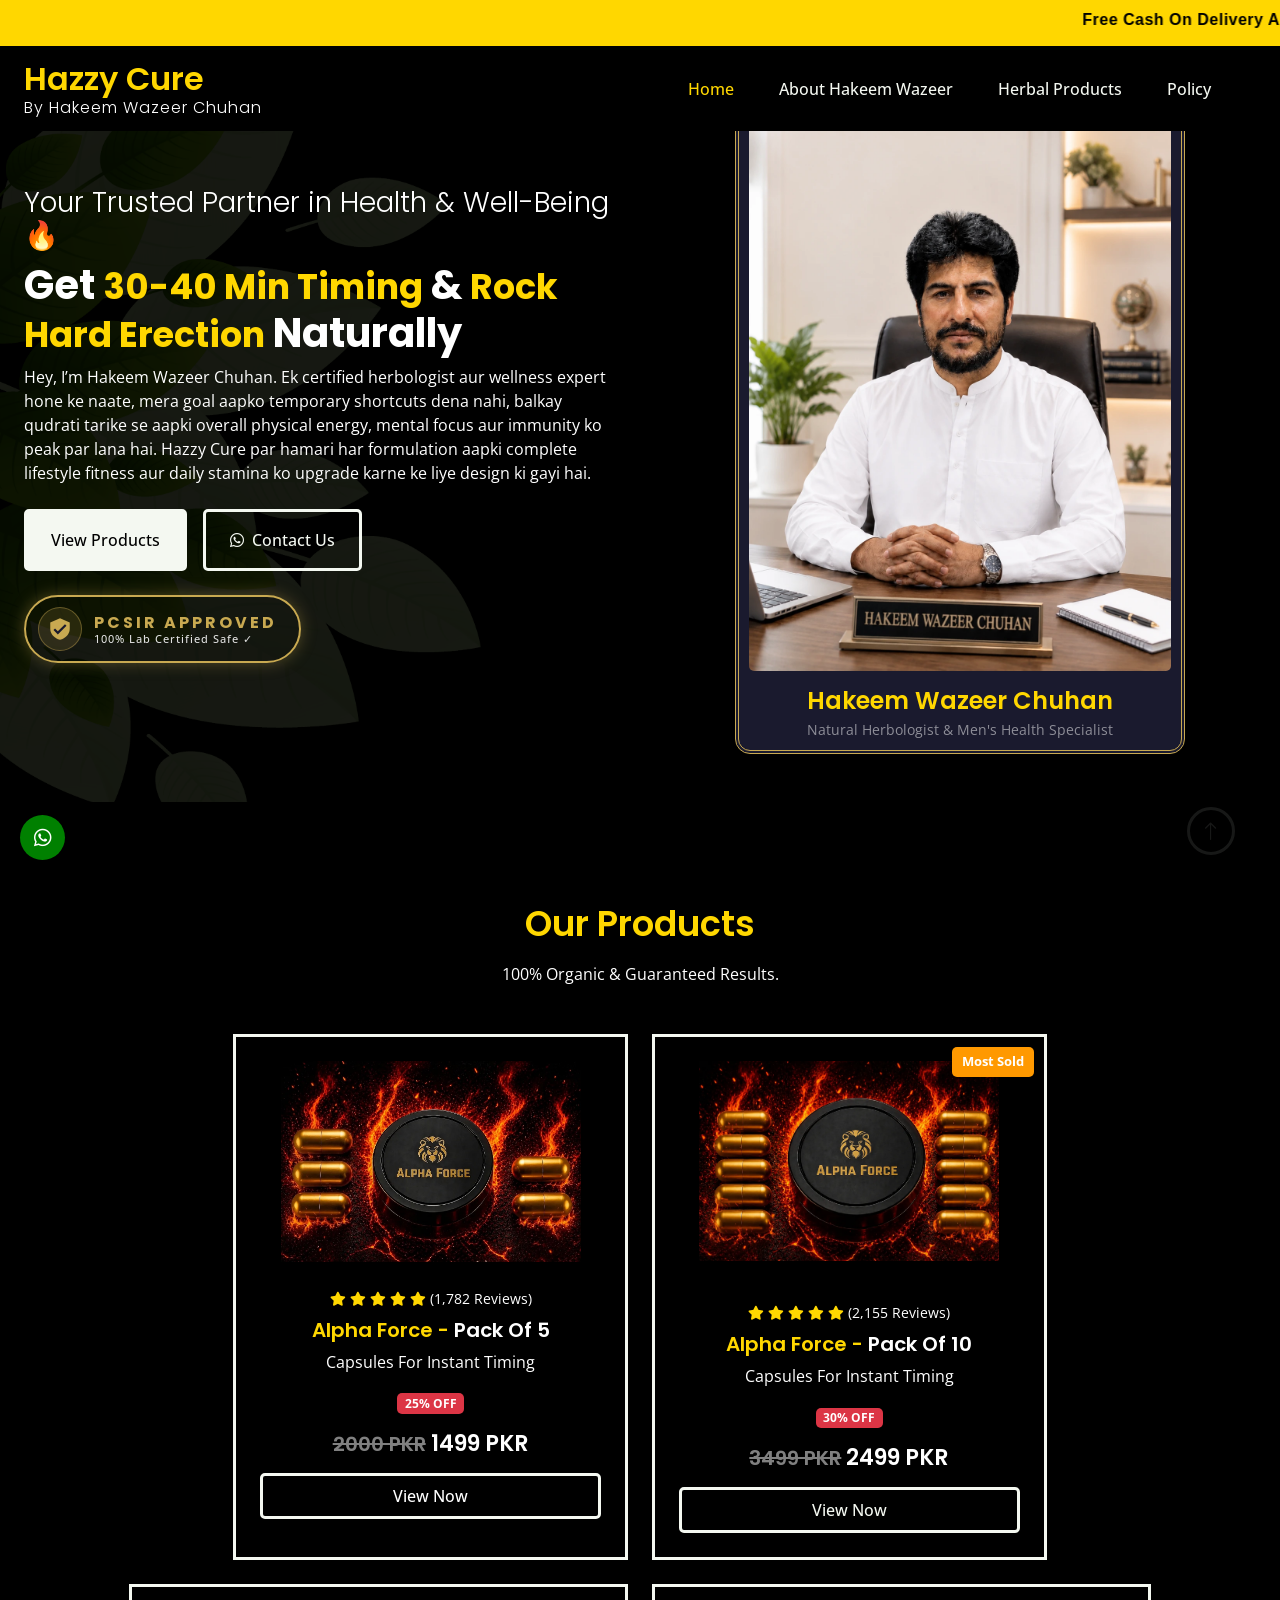
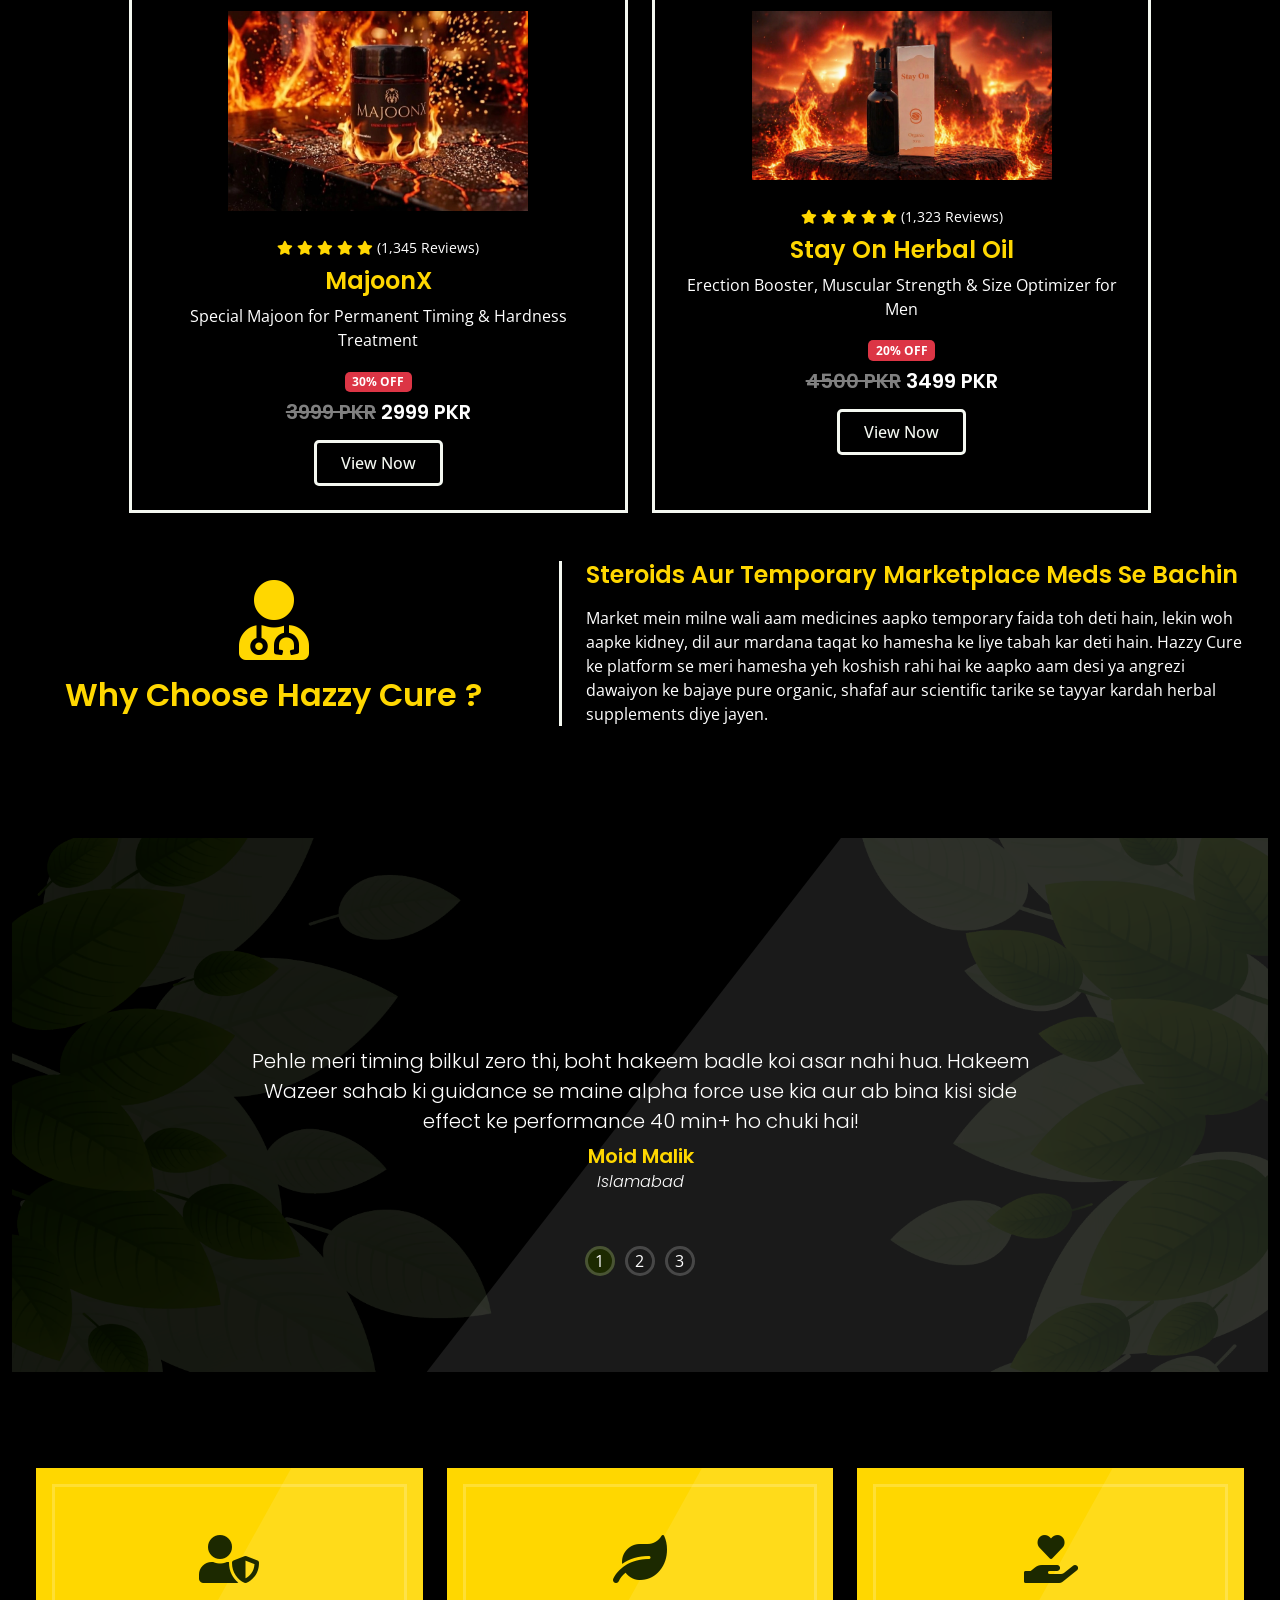
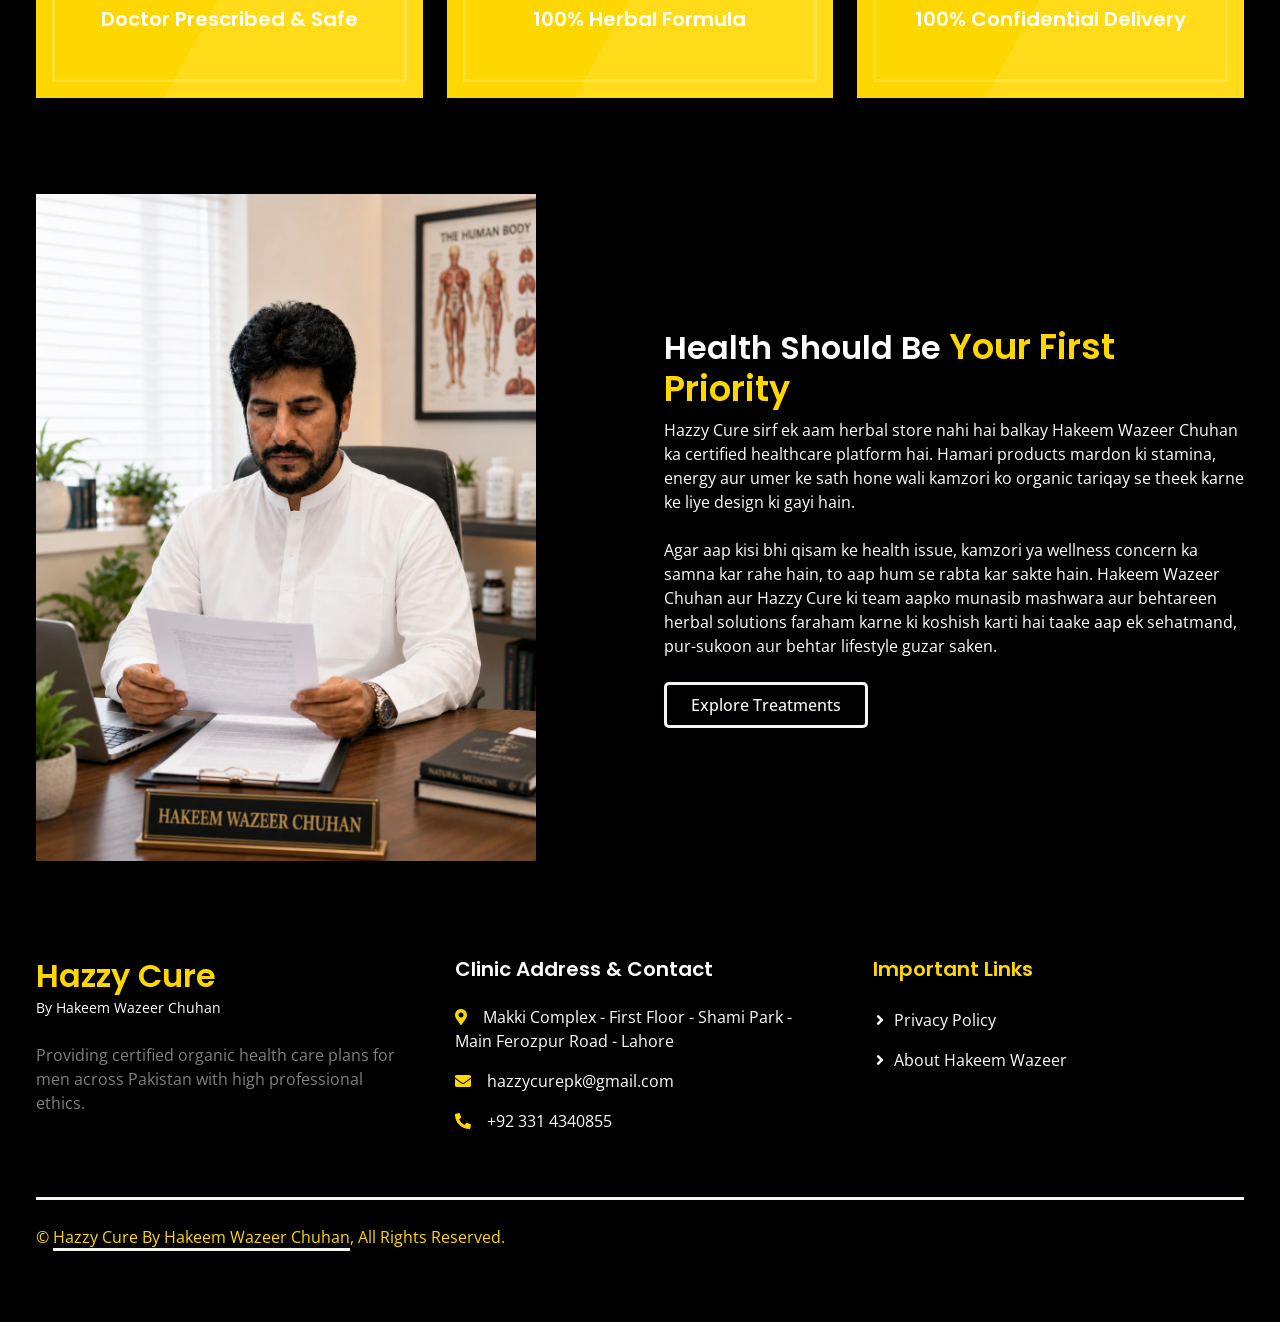
==== index.html @ 4aceaa56 "Update index.html" ====
<!DOCTYPE html>
<html lang="en">

<head>
    <meta charset="utf-8">
    <title>Hakeem Wazeer Chuhan - Hazzy Cure | Men's Health Expert</title>
    <meta content="width=device-width, initial-scale=1.0" name="viewport">
    <meta content="Dr Wazeer Chuhan, Hazzy Cure, Men Timing Products Pakistan, Herbal Erection Booster" name="keywords">
    <meta content="Consult with Hakeem Wazeer Chuhan at Hazzy Cure for 100% natural, herbal solutions for men's stamina, timing, and confidence with zero side effects." name="description">

    <!-- Favicon -->
    <link href="img/favicon.png" rel="icon">

    <!-- Google Web Fonts -->
    <link rel="preconnect" href="https://fonts.googleapis.com">
    <link rel="preconnect" href="https://fonts.gstatic.com" crossorigin>
    <link href="https://fonts.googleapis.com/css2?family=Open+Sans:wght@400;500&family=Poppins:wght@200;400;600;700&display=swap" rel="stylesheet">

    <!-- Preconnect for faster external loads -->
    <link rel="preconnect" href="https://cdnjs.cloudflare.com" crossorigin>
    <link rel="preconnect" href="https://cdn.jsdelivr.net" crossorigin>
    <link rel="preconnect" href="https://ajax.googleapis.com" crossorigin>

    <!-- Icon Font Stylesheet -->
    <link href="https://cdnjs.cloudflare.com/ajax/libs/font-awesome/5.10.0/css/all.min.css" rel="stylesheet">
    <link href="https://cdn.jsdelivr.net/npm/bootstrap-icons@1.4.1/font/bootstrap-icons.css" rel="stylesheet">

    <!-- Libraries Stylesheet -->
    <link href="lib/animate/animate.min.css" rel="stylesheet">
    <link href="lib/owlcarousel/assets/owl.carousel.min.css" rel="stylesheet">

    <!-- Customized Bootstrap Stylesheet -->
    <link href="css/bootstrap.min.css" rel="stylesheet">

    <!-- Template Stylesheet -->
    <link href="css/style.css" rel="stylesheet">
 <!-- Meta Pixel Code -->
<script>
!function(f,b,e,v,n,t,s)
{if(f.fbq)return;n=f.fbq=function(){n.callMethod?
n.callMethod.apply(n,arguments):n.queue.push(arguments)};
if(!f._fbq)f._fbq=n;n.push=n;n.loaded=!0;n.version='2.0';
n.queue=[];t=b.createElement(e);t.async=!0;
t.src=v;s=b.getElementsByTagName(e)[0];
s.parentNode.insertBefore(t,s)}(window, document,'script',
'https://connect.facebook.net/en_US/fbevents.js');
fbq('init', '963419606729715');
fbq('track', 'PageView');
</script>
<noscript><img height="1" width="1" style="display:none"
src="https://www.facebook.com/tr?id=963419606729715&ev=PageView&noscript=1"
/></noscript>
<!-- End Meta Pixel Code -->
</head>

<body class="bg-clr">
    <div class="top-strip">
         <marquee behavior="scroll" direction="left" scrollamount="7">
            Free Cash On Delivery Across Pakistan! Trusted by Thousands.
         </marquee>
    </div>
    
    <a href="https://wa.me/923314340855" target="_blank" class="dm-round-button" title="Consult Hakeem Wazeer Chuhan">
       <i class="fab fa-whatsapp"></i>
    </a>

    <!-- Spinner Start -->
    <div id="spinner" class="show bg-white position-fixed translate-middle w-100 vh-100 top-50 start-50 d-flex align-items-center justify-content-center">
        <div class="spinner-grow text-primary" style="width: 3rem; height: 3rem;" role="status">
            <span class="sr-only">Loading...</span>
        </div>
    </div>
    <!-- Spinner End -->

    <!-- Navbar Start -->
    <div class="container-fluid sticky-top bg-gold">
        <div class="container">
            <nav class="navbar navbar-expand-lg navbar-light p-0">
                <a href="index" class="navbar-brand">
                    <h2 class="text-gold mb-0">Hazzy Cure <span class="fs-6 d-block text-white fw-light" style="letter-spacing: 1px;">By Hakeem Wazeer Chuhan</span></h2>
                </a>
                <button type="button" class="navbar-toggler ms-auto me-0" data-bs-toggle="collapse" data-bs-target="#navbarCollapse">
                    <span class="navbar-toggler-icon"></span>
                </button>
                <div class="collapse navbar-collapse" id="navbarCollapse">
                    <div class="navbar-nav ms-auto">
                        <a href="index" class="nav-item nav-link active">Home</a>
                        <a href="#about-dr" class="nav-item nav-link">About Hakeem Wazeer</a>
                        <a href="#shop-scroll" class="nav-item nav-link">Herbal Products</a>
                        <a href="policy" class="nav-item nav-link">Policy</a>
                    </div>
                </div>
            </nav>
        </div>
    </div>
    <!-- Navbar End -->

    <!-- Hero / Personal Branding Header Start -->
    <div class="container-fluid bg-gold hero-header mb-5 py-5">
        <div class="container">
            <div class="row g-5 align-items-center">
                <div class="col-lg-6 text-center text-lg-start">
                    <h3 class="fw-light text-white animated slideInRight">Your Trusted Partner in Health & Well-Being 🔥</h3>
                    <h1 class="display-6 text-white animated slideInRight">
                        Get <span class="gold">30-40 Min Timing</span> & <span class="gold">Rock Hard Erection</span> Naturally
                    </h1>
                    <p class="text-white mb-4 animated slideInRight">
                        Hey, I’m Hakeem Wazeer Chuhan. Ek certified herbologist aur wellness expert hone ke naate, mera goal aapko temporary shortcuts dena nahi, balkay qudrati tarike se aapki overall physical energy, mental focus aur immunity ko peak par lana hai. Hazzy Cure par hamari har formulation aapki complete lifestyle fitness aur daily stamina ko upgrade karne ke liye design ki gayi hai.
                    </p>
                    <div class="d-flex flex-column flex-sm-row gap-3 justify-content-center justify-content-lg-start">
                        <a href="#shop-scroll" class="btn btn-light py-3 px-4 animated slideInRight">View Products</a>
                        <a href="https://wa.me/923314340855" target="_blank" class="btn btn-outline-light py-3 px-4 animated slideInRight"><i class="fab fa-whatsapp me-2"></i>Contact Us</a>
                    </div>

                    <!-- PCSIR Badge -->
                    <div class="pcsir-badge-wrap animated slideInRight mt-4">
                        <div class="pcsir-badge">
                            <div class="pcsir-icon">
                                <svg width="26" height="26" viewBox="0 0 24 24" fill="none" xmlns="http://www.w3.org/2000/svg">
                                    <path d="M12 2L3 6V12C3 16.55 6.84 20.74 12 22C17.16 20.74 21 16.55 21 12V6L12 2Z" fill="#c8a951"/>
                                    <path d="M10 17L6 13L7.41 11.59L10 14.17L16.59 7.58L18 9L10 17Z" fill="#1a1a2e"/>
                                </svg>
                            </div>
                            <div class="pcsir-text">
                                <span class="pcsir-title">PCSIR APPROVED</span>
                                <span class="pcsir-sub">100% Lab Certified Safe ✓</span>
                            </div>
                        </div>
                    </div>
                </div>
                <!-- Doctor Image Container with Elegant Boundaries -->
                <div class="col-lg-6 text-center wow fadeIn" data-wow-delay="0.2s">
                    <div class="doctor-profile-border mx-auto" style="max-width: 450px;">
                        <!-- Aap apni picture ka path yahan 'src' mein lagayenge -->
                        <img class="img-fluid rounded-3" src="img/dr-wazeer-chuhan.webp" alt="Hakeem Wazeer Chuhan - Men's Health Expert" onerror="this.src='img/banner.webp';" fetchpriority="high" width="450" height="450">
                        <div class="pt-3">
                            <h4 class="text-gold mb-1">Hakeem Wazeer Chuhan</h4>
                            <p class="text-white-50 small mb-0">Natural Herbologist & Men's Health Specialist</p>
                        </div>
                    </div>
                </div>
            </div>
        </div>
    </div>
    <!-- Hero End -->

   

    <!-- Product Start -->
    <div class="container-fluid bg-gold py-5">
        <div class="container">
            <div class="mx-auto text-center wow fadeIn" data-wow-delay="0.1s" style="max-width: 700px;">
                <h1 class="text-white mb-3"><span class="gold">Our Products</span></h1>
                <p class="mb-5 text-white">
                 100% Organic & Guaranteed Results.
                </p>
            </div>
            <div class="row g-4 justify-content-center" id="shop-scroll">
                <!-- Pack of 4 -->
                <div class="col-md-6 col-lg-4 wow fadeIn" data-wow-delay="0.2s">
                    <div class="product-item text-center border h-100 p-4 position-relative">
                        <img class="img-fluid mb-4" src="img/cp-5.jpg" alt="Alpha Force Pack of 4" loading="lazy" width="300" height="300">
                        <div class="mb-2">
                            <small class="fa fa-star text-gold"></small>
                            <small class="fa fa-star text-gold"></small>
                            <small class="fa fa-star text-gold"></small>
                            <small class="fa fa-star text-gold"></small>
                            <small class="fa fa-star text-gold"></small>
                            <small class="text-white">(1,782 Reviews)</small>
                        </div>
                        <a href="alpha" class="h5 d-inline-block mb-2 text-gold">Alpha Force - <span style="color:white">Pack Of 5</span></a>
                        <p class="text-white">Capsules For Instant Timing</p>
                        <span class="badge bg-danger text-white mb-3">25% OFF</span>
                        <h5 class="text-white mb-3">
                            <del style="color: grey;">2000 PKR</del> <span style="color: #fff; font-size: 1.4rem;">1499 PKR</span>
                        </h5>
                        <a href="alpha.html" class="btn btn-outline-light w-100 py-2 text-white">View Now</a>
                    </div>
                </div>
               
                <!-- Pack of 8 (Most Popular) -->
                <div class="col-md-6 col-lg-4 wow fadeIn" data-wow-delay="0.6s">
                    <div class="product-item text-center border h-100 p-4 position-relative">
                        <span class="badge-popular">Most Sold</span>
                        <img class="img-fluid mb-4" src="img/cp-10.webp" alt="Alpha Force Pack of 8" loading="lazy" width="300" height="300">
                        <div class="mb-2" style="margin-top: 15px;">
                            <small class="fa fa-star text-gold"></small>
                            <small class="fa fa-star text-gold"></small>
                            <small class="fa fa-star text-gold"></small>
                            <small class="fa fa-star text-gold"></small>
                            <small class="fa fa-star text-gold"></small>
                            <small class="text-white">(2,155 Reviews)</small>
                        </div>
                        <a href="alpha" class="h5 d-inline-block mb-2 text-gold">Alpha Force - <span style="color:white">Pack Of 10</span></a>
                        <p class="text-white">Capsules For Instant Timing</p>
                        <span class="badge bg-danger text-white mb-3">30% OFF</span>
                        <h5 class="text-white mb-3">
                            <del style="color: grey;">3499 PKR</del> <span style="color: #fff; font-size: 1.4rem;">2499 PKR</span>
                        </h5>
                        <a href="alpha" class="btn btn-outline-light w-100 py-2">View Now</a>
                    </div>
                </div>

                <!-- Premium Specialized Products -->
                <div class="col-md-6 col-lg-5 wow fadeIn mt-4" data-wow-delay="0.3s">
                    <div class="product-item text-center border p-4 h-100">
                        <img class="img-fluid mb-4" src="img/majoon.jpg" style="max-height: 200px; object-fit: contain;" alt="MajoonX" loading="lazy" width="300" height="200">
                        <div class="mb-2">
                            <small class="fa fa-star text-gold"></small>
                            <small class="fa fa-star text-gold"></small>
                            <small class="fa fa-star text-gold"></small>
                            <small class="fa fa-star text-gold"></small>
                            <small class="fa fa-star text-gold"></small>
                            <small class="text-white">(1,345 Reviews)</small>
                        </div>
                        <a href="majoon" class="h4 d-inline-block mb-2 text-gold">MajoonX</a>
                        <p class="text-white">Special Majoon for Permanent Timing & Hardness Treatment</p>
                        <span class="badge bg-danger text-white mb-2">30% OFF</span>
                        <h5 class="text-white mb-3"><del style="color: grey;">3999 PKR</del> <span>2999 PKR</span></h5>
                        <a href="majoon" class="btn btn-outline-light px-4 py-2">View Now</a>
                    </div>
                </div>

                <div class="col-md-6 col-lg-5 wow fadeIn mt-4" data-wow-delay="0.5s">
                    <div class="product-item text-center border p-4 h-100">
                        <img class="img-fluid mb-4" src="img/oil.webp" style="max-height: 200px; object-fit: contain;" alt="Stay On Oil" loading="lazy" width="300" height="200">
                        <div class="mb-2">
                            <small class="fa fa-star text-gold"></small>
                            <small class="fa fa-star text-gold"></small>
                            <small class="fa fa-star text-gold"></small>
                            <small class="fa fa-star text-gold"></small>
                            <small class="fa fa-star text-gold"></small>
                            <small class="text-white">(1,323 Reviews)</small>
                        </div>
                        <a href="stay-on" class="h4 d-inline-block mb-2 text-gold">Stay On Herbal Oil</a>
                        <p class="text-white">Erection Booster, Muscular Strength & Size Optimizer for Men</p>
                        <span class="badge bg-danger text-white mb-2">20% OFF</span>
                        <h5 class="text-white mb-3"><del style="color: grey;">4500 PKR</del> <span>3499 PKR</span></h5>
                        <a href="stay-on" class="btn btn-outline-light px-4 py-2">View Now</a>
                    </div>
                </div>
                
        </div>
    </div>
     <!-- New Section: Doctor's Clinical Message -->
    <div id="about-dr" class="container-fluid py-5 bg-darker text-white">
        <div class="container">
            <div class="row g-5 align-items-center">
                <div class="col-lg-5 text-center">
                    <i class="fa fa-user-md fa-5x text-gold mb-3"></i>
                    <h2 class="text-gold">Why Choose Hazzy Cure ?</h2>
                </div>
                <div class="col-lg-7">
                    <div class="border-start border-3 border-gold ps-4">
                        <h4 class="text-gold mb-3">Steroids Aur Temporary Marketplace Meds Se Bachin</h4>
                        <p>Market mein milne wali aam medicines aapko temporary faida toh deti hain, lekin woh aapke kidney, dil aur mardana taqat ko hamesha ke liye tabah kar deti hain. Hazzy Cure ke platform se meri hamesha yeh koshish rahi hai ke aapko aam desi ya angrezi dawaiyon ke bajaye pure organic, shafaf aur scientific tarike se tayyar kardah herbal supplements diye jayen.
</p>
                    </div>
                </div>
            </div>
        </div>
    </div>

    <!-- Testimonial Start -->
    <div class="container-fluid testimonial bg-gold my-5 py-5">
        <div class="container text-white py-5">
            <div class="mx-auto text-center wow fadeIn" data-wow-delay="0.1s" style="max-width: 600px;">
                <h1 class="text-white mb-3">Patient Success Stories <span class="fw-light text-gold"><br>Real Feedback</span></h1>
            </div>
            <div class="row justify-content-center">
                <div class="col-lg-8">
                    <div class="owl-carousel testimonial-carousel wow fadeIn" data-wow-delay="0.1s">
                        <div class="testimonial-item text-center" data-dot="1">
                            <h5 class="fw-light lh-base text-white">Pehle meri timing bilkul zero thi, boht hakeem badle koi asar nahi hua. Hakeem Wazeer sahab ki guidance se maine alpha force use kia aur ab bina kisi side effect ke performance 40 min+ ho chuki hai!</h5>
                            <h5 class="mb-1 text-gold">Moid Malik</h5>
                            <h6 class="fw-light text-white fst-italic mb-0">Islamabad</h6>
                        </div>
                        <div class="testimonial-item text-center" data-dot="2">
                            <h5 class="fw-light lh-base text-white">Timing 30 min se zyada ho gayi aur erection kamal hai. Natural formula hone ki wajah se sar dard ya dil ki dharkan tez nahi hoti. Doctor sahab ka shukriya.</h5>
                            <h5 class="mb-1 text-gold">Muneeb Sajid</h5>
                            <h6 class="fw-light text-white fst-italic mb-0">Karachi</h6>
                        </div>
                        <div class="testimonial-item text-center" data-dot="3">
                            <h5 class="fw-light lh-base text-white">

Hakeem Wazeer took the time to understand my concerns and suggested a herbal supplement tailored to my needs. Within a month, I felt more active, confident, and healthier. The results exceeded my expectations, and I appreciate the professional guidance throughout the process.</h5>
                            <h5 class="mb-1 text-gold">Muhammad Saleh</h5>
                            <h6 class="fw-light text-white fst-italic mb-0">Lahore</h6>
                        </div>
                    </div>
                </div>
            </div>
        </div>
    </div>
    <!-- Testimonial End -->

    <!-- Clinical Features Start -->
    <div class="container-fluid py-5">
        <div class="container">
            <div class="row g-4">
                <div class="col-lg-4 wow fadeIn" data-wow-delay="0.1s">
                    <div class="feature-item position-relative bg-custom text-center p-3">
                        <div class="border py-5 px-3">
                            <i class="fa fa-user-shield fa-3x text-dark mb-4"></i>
                            <h5 class="text-white mb-0">Doctor Prescribed & Safe</h5>
                        </div>
                    </div>
                </div>
                <div class="col-lg-4 wow fadeIn" data-wow-delay="0.3s">
                    <div class="feature-item position-relative bg-custom text-center p-3">
                        <div class="border py-5 px-3">
                            <i class="fa fa-leaf fa-3x text-dark mb-4"></i>
                            <h5 class="text-white mb-0">100% Herbal Formula</h5>
                        </div>
                    </div>
                </div>
                <div class="col-lg-4 wow fadeIn" data-wow-delay="0.5s">
                    <div class="feature-item position-relative bg-custom text-center p-3">
                        <div class="border py-5 px-3">
                            <i class="fa fa-hand-holding-heart fa-3x text-dark mb-4"></i>
                            <h5 class="text-white mb-0">100% Confidential Delivery</h5>
                        </div>
                    </div>
                </div>
            </div>
        </div>
    </div>
    <!-- Feature End -->

    <!-- About Organic Process Start -->
    <div class="container-fluid py-5">
        <div class="container">
            <div class="row g-5 align-items-center">
                <div class="col-lg-6 wow fadeIn" data-wow-delay="0.1s">
                    <img class="img-fluid animated fadeIn" src="img/about.webp" alt="Herbal Ingredients" loading="lazy" width="500" height="400">
                </div>
                <div class="col-lg-6 wow fadeIn" data-wow-delay="0.5s">
                    <h2 class="text-white">Health Should Be <span class="gold">Your First Priority</span></h2>
                    <p class="mb-4 text-white">Hazzy Cure sirf ek aam herbal store nahi hai balkay Hakeem Wazeer Chuhan ka certified healthcare platform hai. Hamari products mardon ki stamina, energy aur umer ke sath hone wali kamzori ko organic tariqay se theek karne ke liye design ki gayi hain.</p>
                    <p class="mb-4 text-white">Agar aap kisi bhi qisam ke health issue, kamzori ya wellness concern ka samna kar rahe hain, to aap hum se rabta kar sakte hain. Hakeem Wazeer Chuhan aur Hazzy Cure ki team aapko munasib mashwara aur behtareen herbal solutions faraham karne ki koshish karti hai taake aap ek sehatmand, pur-sukoon aur behtar lifestyle guzar saken.</p>
                    <a class="btn btn-outline-light py-2 px-4" href="#shop-scroll">Explore Treatments</a>
                </div>
            </div>
        </div>
    </div>
    <!-- About End -->

    
    <!-- Footer Start -->
    <div class="container-fluid bg-gold footer">
        <div class="container py-5">
            <div class="row g-5">
                <div class="col-md-6 col-lg-4 wow fadeIn" data-wow-delay="0.1s">
                    <a href="index" class="d-inline-block mb-3">
                        <h2 class="text-gold mb-0">Hazzy Cure</h2>
                        <span class="text-white small">By Hakeem Wazeer Chuhan</span>
                    </a>
                    <p class="text-white-50 mt-2">Providing certified organic health care plans for men across Pakistan with high professional ethics.</p>
                </div>
                <div class="col-md-6 col-lg-4 wow fadeIn" data-wow-delay="0.3s">
                    <h5 class="mb-4 text-white">Clinic Address & Contact</h5>
                    <p class="text-white"><i class="fa fa-map-marker-alt me-3 text-gold"></i>Makki Complex - First Floor - Shami Park - Main Ferozpur Road - Lahore</p>
                    <p class="text-white"><i class="fa fa-envelope me-3 text-gold"></i>hazzycurepk@gmail.com</p>
                    <p class="text-white"><i class="fa fa-phone-alt me-3 text-gold"></i>+92 331 4340855</p>
                </div>
                <div class="col-md-6 col-lg-4 wow fadeIn" data-wow-delay="0.7s">
                    <h5 class="mb-4 text-gold">Important Links</h5>
                    <a class="btn btn-link text-white ps-0" href="policy">Privacy Policy</a>
                    <a class="btn btn-link text-white ps-0" href="#about-dr">About Hakeem Wazeer</a>
                </div>
            </div>
        </div>
        <div class="container wow fadeIn" data-wow-delay="0.1s">
            <div class="copyright">
                <div class="row">
                    <div class="col-md-6 text-center text-md-start mb-3 mb-md-0 text-gold">
                        &copy; <a class="border-bottom" href="#">Hazzy Cure By Hakeem Wazeer Chuhan</a>, All Rights Reserved.
                    </div>
                </div>
            </div>
        </div>
    </div>
    <!-- Footer End -->

    <!-- Back to Top -->
    <a href="#" class="btn btn-lg btn-outline-light btn-lg-square back-to-top"><i class="bi bi-arrow-up"></i></a>

    <!-- JavaScript Libraries -->
    <script src="https://ajax.googleapis.com/ajax/libs/jquery/3.6.1/jquery.min.js" defer></script>
    <script src="https://cdn.jsdelivr.net/npm/bootstrap@5.0.0/dist/js/bootstrap.bundle.min.js" defer></script>
    <script src="lib/wow/wow.min.js" defer></script>
    <script src="lib/easing/easing.min.js" defer></script>
    <script src="lib/waypoints/waypoints.min.js" defer></script>
    <script src="lib/owlcarousel/owl.carousel.min.js" defer></script>

    <!-- Template Javascript -->
    <script src="js/main.js" defer></script>
</body>
</html>
---- css/style.css ----
/********** Template CSS **********/
/*** Spinner ***/
#spinner {
    opacity: 0;
    visibility: hidden;
    transition: opacity .5s ease-out, visibility 0s linear .5s;
    z-index: 99999;
}

#spinner.show {
    transition: opacity .5s ease-out, visibility 0s linear 0s;
    visibility: visible;
    opacity: 1;
}

.back-to-top {
    position: fixed;
    display: none;
    right: 45px;
    bottom: 45px;
    z-index: 99;
}

img.animated.pulse {
    animation-duration: 5s;
}

/*** Button ***/
.btn {
    font-weight: 500;
    transition: .5s;
}

.btn.btn-primary {
    color: var(--bs-white);
}

.btn-square {
    width: 38px;
    height: 38px;
}

.btn-sm-square {
    width: 32px;
    height: 32px;
}

.btn-lg-square {
    width: 48px;
    height: 48px;
}

.btn-square,
.btn-sm-square,
.btn-lg-square {
    padding: 0;
    display: flex;
    align-items: center;
    justify-content: center;
    font-weight: normal;
    border-radius: 50px;
}


/*** Navbar ***/
.sticky-top {
    top: -150px;
    transition: .5s;

}

.navbar {
    padding: 11px 0 !important;
    height: 85px;
    background: black !important;
}

.navbar .navbar-nav .nav-link {
    margin-right: 45px;
    padding: 0;
    color: var(--bs-light);
    font-weight: 500;
    transition: .5s;
    outline: none;
}

.navbar .navbar-nav .nav-link:hover,
.navbar .navbar-nav .nav-link.active {
    color: gold;
}

.navbar .dropdown-toggle::after {
    border: none;
    content: "\f107";
    font-family: "Font Awesome 5 Free";
    font-weight: 900;
    vertical-align: middle;
    margin-left: 8px;
    
}

@media (max-width: 991.98px) {
    .navbar .navbar-nav {
        padding: 0 15px;
        background:black;
    }

    .navbar .navbar-nav .nav-link  {
        margin-right: 0;
        padding: 10px 0;
    }
}

@media (min-width: 992px) {
    .navbar .nav-item .dropdown-menu {
        display: block;
        border: none;
        margin-top: 0;
        top: 150%;
        opacity: 0;
        visibility: hidden;
        transition: .5s;
    }

    .navbar .nav-item:hover .dropdown-menu {
        top: 100%;
        visibility: visible;
        transition: .5s;
        opacity: 1;
    }
}


/*** Hero Header ***/
.hero-header {
    position: relative;
    margin-top: -85px;
    padding-top: 12rem;
    padding-bottom: 6rem;
    background: url(../img/bg.png) center center no-repeat;
    background-size: cover;
}

.hero-header::before {
    position: absolute;
    content: "";
    width: 100%;
    height: 100%;
    top: 0;
    left: 0;
    background: black;
    clip-path: polygon(66% 0, 100% 0, 100% 100%, 33% 100%) ;
}

.hero-header .container {
    position: relative;
    z-index: 1;
}

.hero-header .breadcrumb-item+.breadcrumb-item::before {
    color: var(--bs-light);
}


/*** Feature ***/
.feature-item::before {
    position: absolute;
    content: "";
    width: 100%;
    height: 100%;
    top: 0;
    left: 0;
    background: rgba(255, 255, 255, .1);
    clip-path: polygon(66% 0, 100% 0, 100% 100%, 33% 100%);
}

.feature-item .border {
    position: relative;
    border-color: rgba(255, 255, 255, .2) !important;
    z-index: 1;
}


/*** Deal ***/
.deal {
    position: relative;
    background: url(../img/bg.png) center center no-repeat;
    background-size: cover;
}

.deal::before {
    position: absolute;
    content: "";
    width: 100%;
    height: 100%;
    top: 0;
    left: 0;
    background: rgba(255, 255, 255, .1);
    clip-path: polygon(66% 0, 100% 0, 100% 100%, 33% 100%);
}

.deal .bg-white {
    position: relative;
    z-index: 1;
}

.deal .cdt span {
    display: block;
    font-size: 16px;
    font-style: italic;
    font-weight: 200;
    text-transform: capitalize;
}


/*** How To Use ***/
.how-to-use {
    position: relative;
    background: url(../img/bg.png) center center no-repeat;
    background-size: cover;
}

.how-to-use::before {
    position: absolute;
    content: "";
    width: 100%;
    height: 100%;
    top: 0;
    left: 0;
    background: rgba(255, 255, 255, .1);
    clip-path: polygon(66% 0, 100% 0, 100% 100%, 33% 100%);
}

.how-to-use .container {
    position: relative;
    z-index: 1;
}

.how-to-use .border {
    border-color: rgba(255, 255, 255, .2) !important;
}


/*** Product ***/
.product-item {
    transition: .1s;
    border: 1px gold;
}


/*** Testimonial ***/
.testimonial {
    position: relative;
    background: url(../img/bg.png) center center no-repeat;
    background-size: cover;
}

.testimonial::before {
    position: absolute;
    content: "";
    width: 100%;
    height: 100%;
    top: 0;
    left: 0;
    background: rgba(255, 255, 255, .1);
    clip-path: polygon(66% 0, 100% 0, 100% 100%, 33% 100%);
}

.testimonial .testimonial-carousel {
    position: relative;
    z-index: 1;
}

.testimonial-carousel .owl-item img {
    width: 120px;
    height: 120px;
    border-color: rgba(255, 255, 255, .2) !important;
    margin: 0 auto 20px auto;
    border-radius: 100px;
}

.testimonial-carousel .owl-dots {
    margin-top: 25px;
    display: flex;
    align-items: center;
    justify-content: center;
}

.testimonial-carousel .owl-dot {
    position: relative;
    display: inline-block;
    margin: 0 5px;
    width: 30px;
    height: 30px;
    display: flex;
    align-items: center;
    justify-content: center;
    background: transparent;
    border: 3px solid rgba(255, 255, 255, .2);
    border-radius: 30px;
    transition: .5s;
}

.testimonial-carousel .owl-dot.active {
    background: var(--bs-dark);
}


/*** Blog ***/
.blog-item {
    transition: .1s;
}

.blog-item:hover {
    border-width: 0 !important;
    box-shadow: 0 0 35px rgba(144, 188, 121, .25);
}

.blog-item:hover a.btn {
    color: var(--bs-white);
    background: var(--bs-primary);
}


/*** Contact ***/
.contact-info-item::before {
    position: absolute;
    content: "";
    width: 100%;
    height: 100%;
    top: 0;
    left: 0;
    background: rgba(255, 255, 255, .1);
    clip-path: polygon(66% 0, 100% 0, 100% 100%, 33% 100%);
}

.contact-info-item .border {
    position: relative;
    border-color: rgba(255, 255, 255, .2) !important;
    z-index: 1;
}


/*** Newsletter ***/
.newsletter {
    position: relative;
    background: url(../img/bg.png) center center no-repeat;
    background-size: cover;
}

.newsletter::before {
    position: absolute;
    content: "";
    width: 100%;
    height: 100%;
    top: 0;
    left: 0;
    background: rgba(255, 255, 255, .1);
    clip-path: polygon(66% 0, 100% 0, 100% 100%, 33% 100%);
}

.newsletter .container {
    position: relative;
    z-index: 1;
}

.newsletter .form-control {
    background: rgba(255, 255, 255, .3);
}


/*** Footer ***/
.footer .btn.btn-link {
    display: block;
    margin-bottom: 10px;
    padding: 0;
    text-align: left;
    color: var(--bs-body);
    font-weight: normal;
    transition: .3s;
}

.footer .btn.btn-link:hover {
    color: var(--bs-primary);
}

.footer .btn.btn-link::before {
    position: relative;
    content: "\f105";
    font-family: "Font Awesome 5 Free";
    font-weight: 900;
    margin-right: 10px;
}

.footer .btn.btn-link:hover {
    letter-spacing: 1px;
    box-shadow: none;
}

.footer .copyright {
    padding: 25px 0;
    border-top: 3px solid var(--bs-light);
}

.footer .copyright a {
    color: var(--bs-body);
}

.footer .copyright a:hover {
    color: var(--bs-primary);
}

.footer .footer-menu a {
    margin-right: 15px;
    padding-right: 15px;
    border-right: 3px solid var(--bs-light);
}

.footer .footer-menu a:last-child {
    margin-right: 0;
    padding-right: 0;
    border-right: none;
}
.bg-gold {
  background-color: black !important;
}
.gold {
 
 color: gold;
 font-size : 35px;
}
.text-gold
{

color: gold;
}
.bg-clr
{
    background: black;
}
.navbar-toggler
{
    background: gold;

}
.bg-custom
{
    background: gold;
}
.top-strip {
  background-color: gold;
  color: black;
  font-weight: bold;
  font-size: 16px;
  padding: 8px 0;
}
marquee {
  font-family: Arial, sans-serif;
  letter-spacing: 0.5px;
}

/* Image stack styling */
.product-stack {
  display: flex;
  flex-direction: column;
  align-items: center;
  gap: 6px;
}

/* Main product image responsive */
.product-stack .main-product {
  max-width: 100%;
  height: auto;
  object-fit: contain;
}

/* Capsule image responsive */
.product-stack .capsule-img {
  max-width:auto;
  height: auto;
  object-fit: contain;
}

/* Plus sign style */
.plus-sign {
  font-size: 22px;
  font-weight: bold;
  line-height: 1;
  color: #D4AF37;
}
/* Azadi Badge */
.azadi-badge {
  position: absolute;
  top: 12px;
  left: 12px;
  background: green;
  color: white;
  font-weight: 700;
  padding: 5px 12px;
  border-radius: 20px;
  font-size: 0.85rem;
  box-shadow: 0 4px 10px rgba(0,0,0,0.25);
  z-index: 10;
}
.discount-badge-inline {
  display: inline-block;
  background: red;
  color: white;
  font-size: 13px;
  font-weight: bold;
  padding: 4px 10px;
  border-radius: 4px;
  margin-bottom: 5px;
}

.product-price {
  margin: 8px 0;
}

.old-price {
  text-decoration: line-through;
  color: #bbb;
  font-size: 15px;
  margin-right: 8px;
}

.new-price {
  color: #ffcc00; /* gold */
  font-weight: bold;
  font-size: 20px;
}
.catalog-item {
  border: 2px solid gold;
  border-radius: 14px;
  padding: 20px;
  margin-bottom: 10px;
  background: #111;
  text-align: center;
  box-shadow: 0 0 18px rgba(255, 215, 0, 0.25);
  transition: transform 0.3s ease, box-shadow 0.3s ease;
  width: 100%;
  align-items: center;
}

.catalog-item img {
  max-width: 230px;
  border-radius: 10px;
  margin: 0 auto 15px auto; /* 👈 auto margin se center ho jayegi */
  display: block; /* 👈 block display zaroori hai center ke liye */
}
.catalog-item:hover {
  transform: translateY(-6px);
  box-shadow: 0 0 25px rgba(255, 215, 0, 0.4);
}

.product-title {
  color: gold;
  margin-bottom: 8px;
  font-weight: bold;
}

.price {
  font-size: 16px;
  margin-bottom: 12px;
}

.old-price {
  text-decoration: line-through;
  color: #888;
  margin-right: 8px;
}

.new-price {
  color: gold;
  font-weight: bold;
}

.btn-gold {
  background: gold;
  color: #111;
  border: none;
  padding: 8px 18px;
  border-radius: 8px;
  font-weight: bold;
  transition: background 0.3s ease;
}

.btn-gold:hover {
  background: #ffd633;
}
.dm-round-button {
  position: fixed;
  bottom: 40px;
  left: 20px;
  width: 45px;
  height: 45px;
  background-color: green;
  color: white;
  font-size: 20px;
  border-radius: 50%;
  text-align: center;
  line-height: 45px;
  text-decoration: none;
  box-shadow: 0 4px 8px rgba(0, 0, 0, 0.2);
  z-index: 1000;
  transition: background 0.3s ease;
}

.dm-round-button:hover {
  background-color: greenyellow;
}
.certificate-wrapper {
  display: flex;
  justify-content: center;
  margin: 30px 0;
}

.certificate-frame {
  padding: 12px;
  border: 6px solid #d4af37;
  border-radius: 12px;
  background: linear-gradient(145deg, #fff6cc, #ffd700);
  box-shadow: 0 0 15px rgba(212, 175, 55, 0.6);
}

.certificate-frame img {
  max-width: 300px;
  height: auto;
  border-radius: 6px;
  display: block;
}
.round-golden {
  border-radius: 50%;
  border: 6px solid gold;
  padding: 5px;
  box-shadow: 0 0 20px rgba(255, 215, 0, 0.6);
}
.product-item {
    position: relative; /* ensure the badge is positioned relative to this container */
}

.badge-popular {
    position: absolute;
    top: 10px;
    right: 10px;
    background-color: #ff9900; /* orange for visibility */
    color: #fff;
    font-weight: 700;
    padding: 5px 10px;
    border-radius: 5px;
    font-size: 0.8rem;
    z-index: 10;
}
 /* PCSIR Badge */
.pcsir-badge-wrap {
    display: flex;
    justify-content: center;
    margin-top: 24px;
}

@media (min-width: 992px) {
    .pcsir-badge-wrap {
        justify-content: flex-start;
    }
}

.pcsir-badge {
    display: inline-flex;
    align-items: center;
    gap: 12px;
    background: #1111;
    border: 2px solid #c8a951;
    border-radius: 50px;
    padding: 10px 22px 10px 12px;
    box-shadow: 0 0 16px rgba(200, 169, 81, 0.35);
}

.pcsir-icon {
    display: flex;
    align-items: center;
    justify-content: center;
    background: rgba(200, 169, 81, 0.15);
    border: 1.5px solid rgba(200, 169, 81, 0.4);
    border-radius: 50%;
    width: 44px;
    height: 44px;
    flex-shrink: 0;
}

.pcsir-text {
    display: flex;
    flex-direction: column;
    line-height: 1.2;
}

.pcsir-title {
    font-family: 'Poppins', sans-serif;
    font-weight: 700;
    font-size: 16px;
    letter-spacing: 3px;
    color: #c8a951;
}

.pcsir-sub {
    font-family: 'Open Sans', sans-serif;
    font-size: 11px;
    color: #e0e0e0;
    letter-spacing: 1px;
    font-weight: 500;
}
        .doctor-profile-border {
            border: 4px double #c8a951;
            padding: 10px;
            background: #1a1a2e;
            border-radius: 15px;
            box-shadow: 0px 10px 30px rgba(0,0,0,0.5);
        }
        .doctor-badge {
            background: #c8a951;
            color: #1a1a2e;
            font-weight: 600;
            padding: 5px 15px;
            border-radius: 50px;
            display: inline-block;
            margin-bottom: 15px;
            text-transform: uppercase;
            font-size: 0.85rem;
            letter-spacing: 1px;
        }
        .clinic-card {
            background: rgba(255, 255, 255, 0.05);
            border: 1px solid rgba(200, 169, 81, 0.2);
            border-radius: 12px;
            padding: 25px;
            height: 100%;
            transition: 0.3s;
        }
        .clinic-card:hover {
            border-color: #c8a951;
            transform: translateY(-5px);
        }

       /* 📱 MOBILE VIEW ABSOLUTE FIX */
        @media (max-width: 991.98px) {
            /* Pure hero block ko top navbar se door dhakelne k liye */
            .hero-header {
                padding-top: 90px !important; 
                padding-bottom: 30px !important;
            }
            
            /* Badge ko block level bana kar top space dena */
            .doctor-badge {
                margin-top: 35px !important;
                margin-bottom: 20px !important;
                font-size: 0.8rem;
                display: inline-block !important;
            }

            /* Takay slide animation screen se bahr navbar k piche na jaye */
            .animated {
                animation-delay: 0.1s !important;
            }
        }
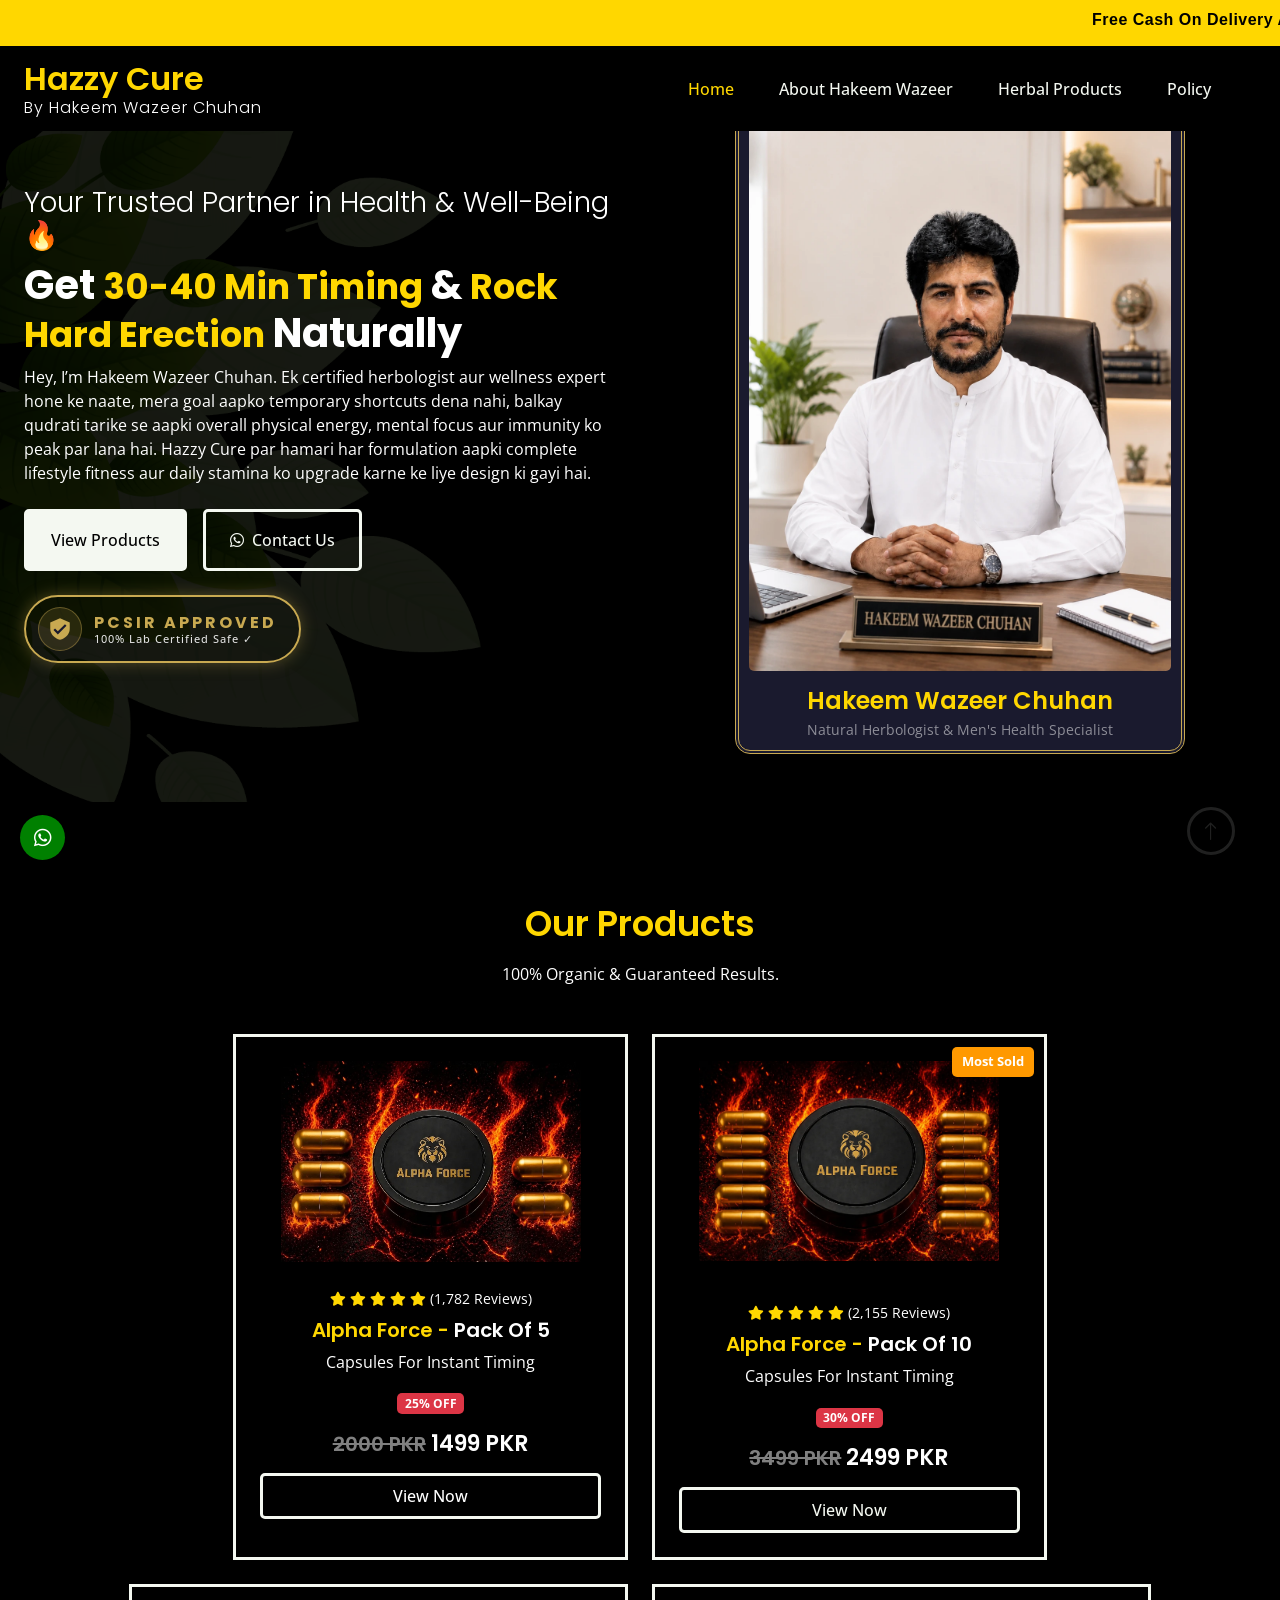
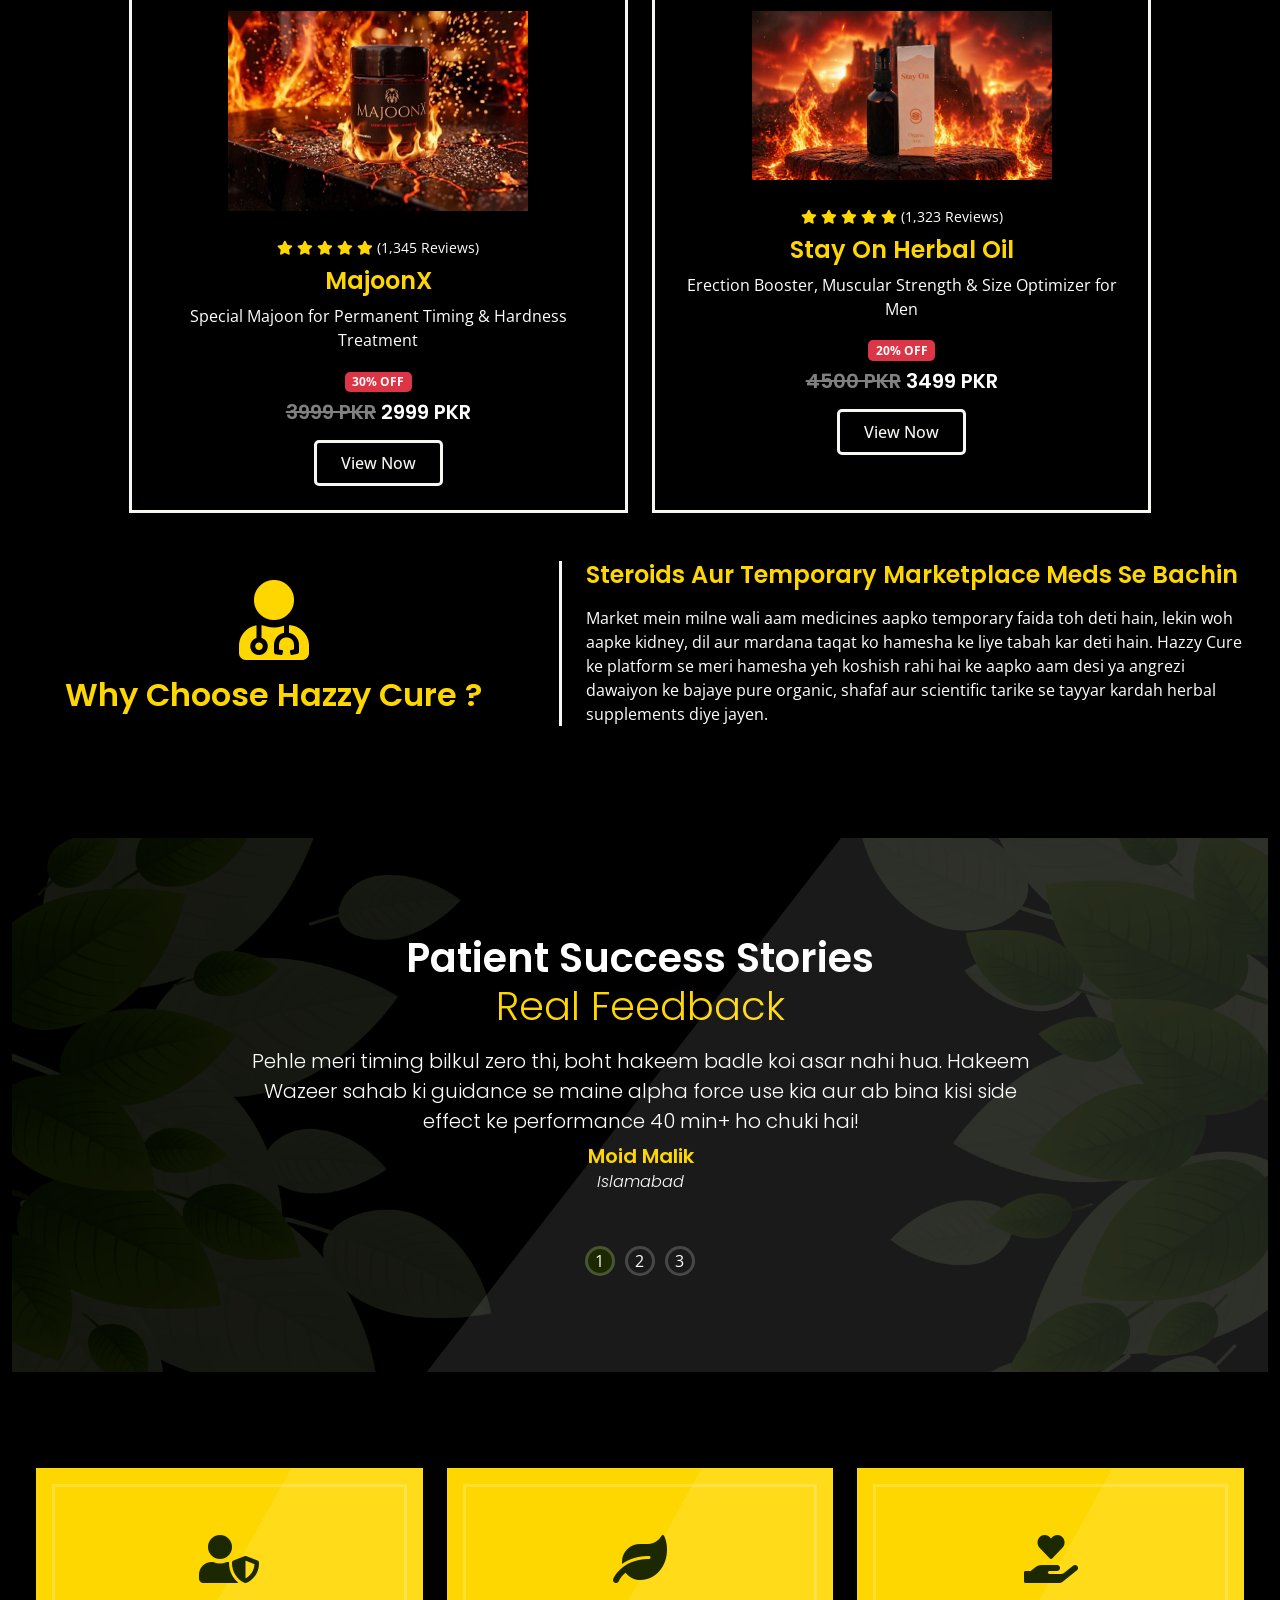
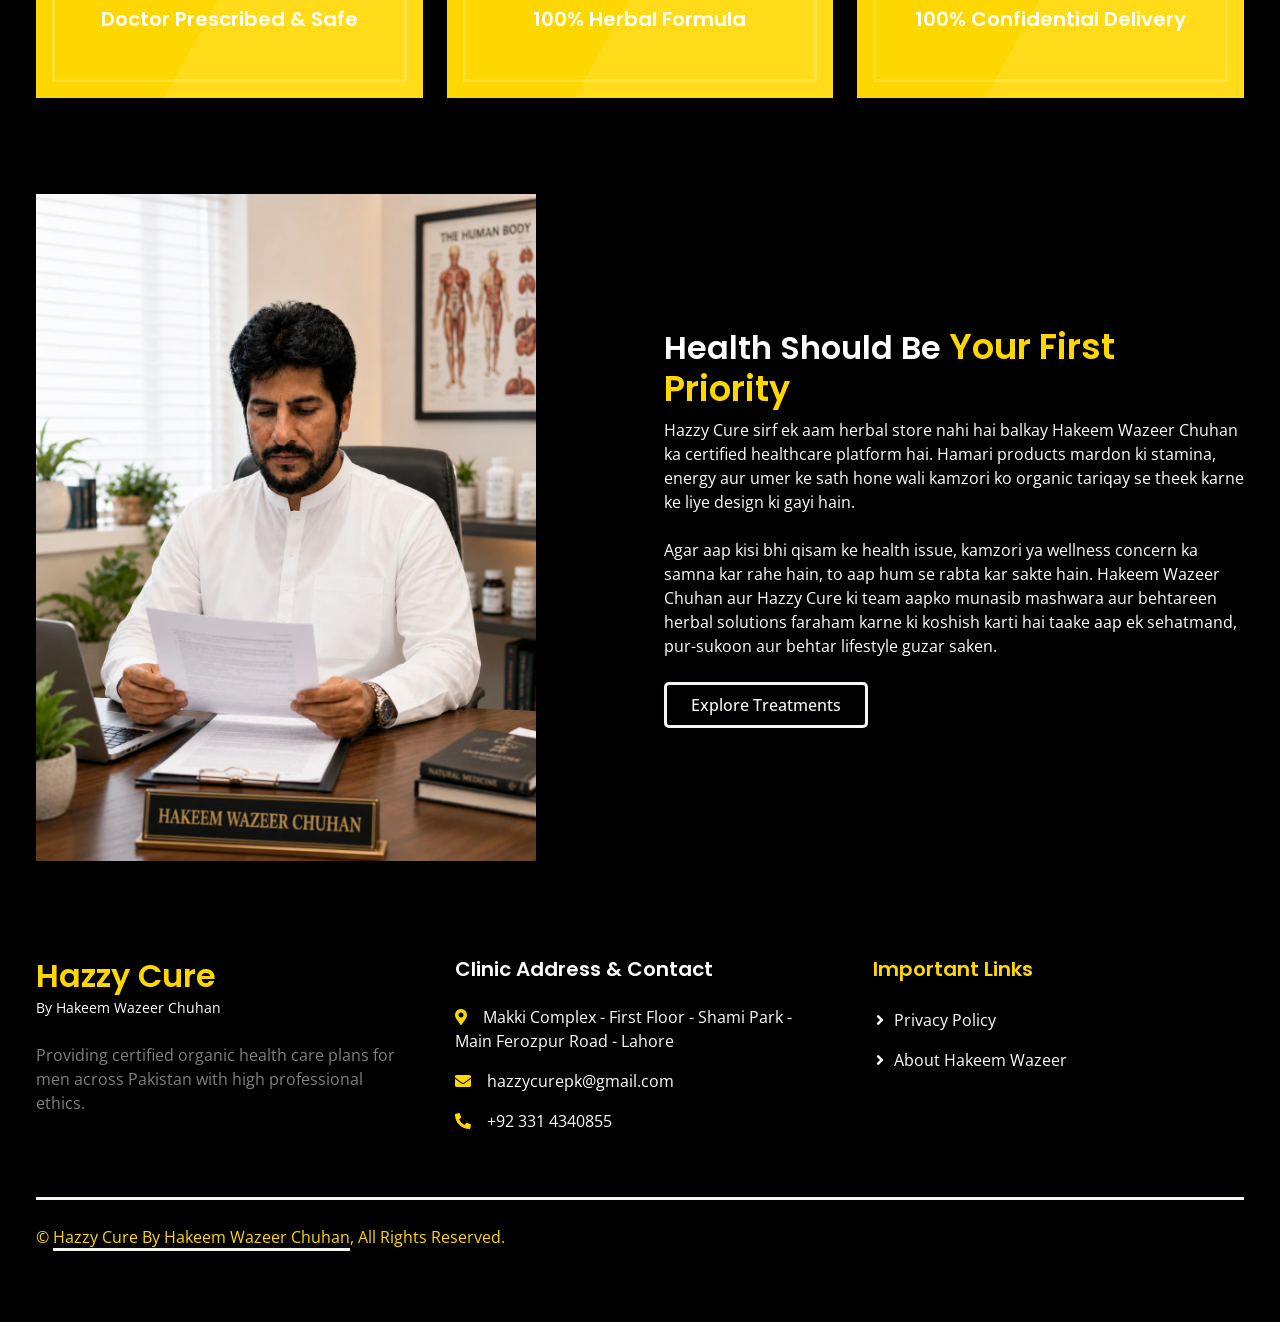
==== commit ad6d8c9f: "Update index.html" ====
--- a/index.html
+++ b/index.html
@@ -34,23 +34,6 @@
 
     <!-- Template Stylesheet -->
     <link href="css/style.css" rel="stylesheet">
- <!-- Meta Pixel Code -->
-<script>
-!function(f,b,e,v,n,t,s)
-{if(f.fbq)return;n=f.fbq=function(){n.callMethod?
-n.callMethod.apply(n,arguments):n.queue.push(arguments)};
-if(!f._fbq)f._fbq=n;n.push=n;n.loaded=!0;n.version='2.0';
-n.queue=[];t=b.createElement(e);t.async=!0;
-t.src=v;s=b.getElementsByTagName(e)[0];
-s.parentNode.insertBefore(t,s)}(window, document,'script',
-'https://connect.facebook.net/en_US/fbevents.js');
-fbq('init', '963419606729715');
-fbq('track', 'PageView');
-</script>
-<noscript><img height="1" width="1" style="display:none"
-src="https://www.facebook.com/tr?id=963419606729715&ev=PageView&noscript=1"
-/></noscript>
-<!-- End Meta Pixel Code -->
 </head>
 
 <body class="bg-clr">
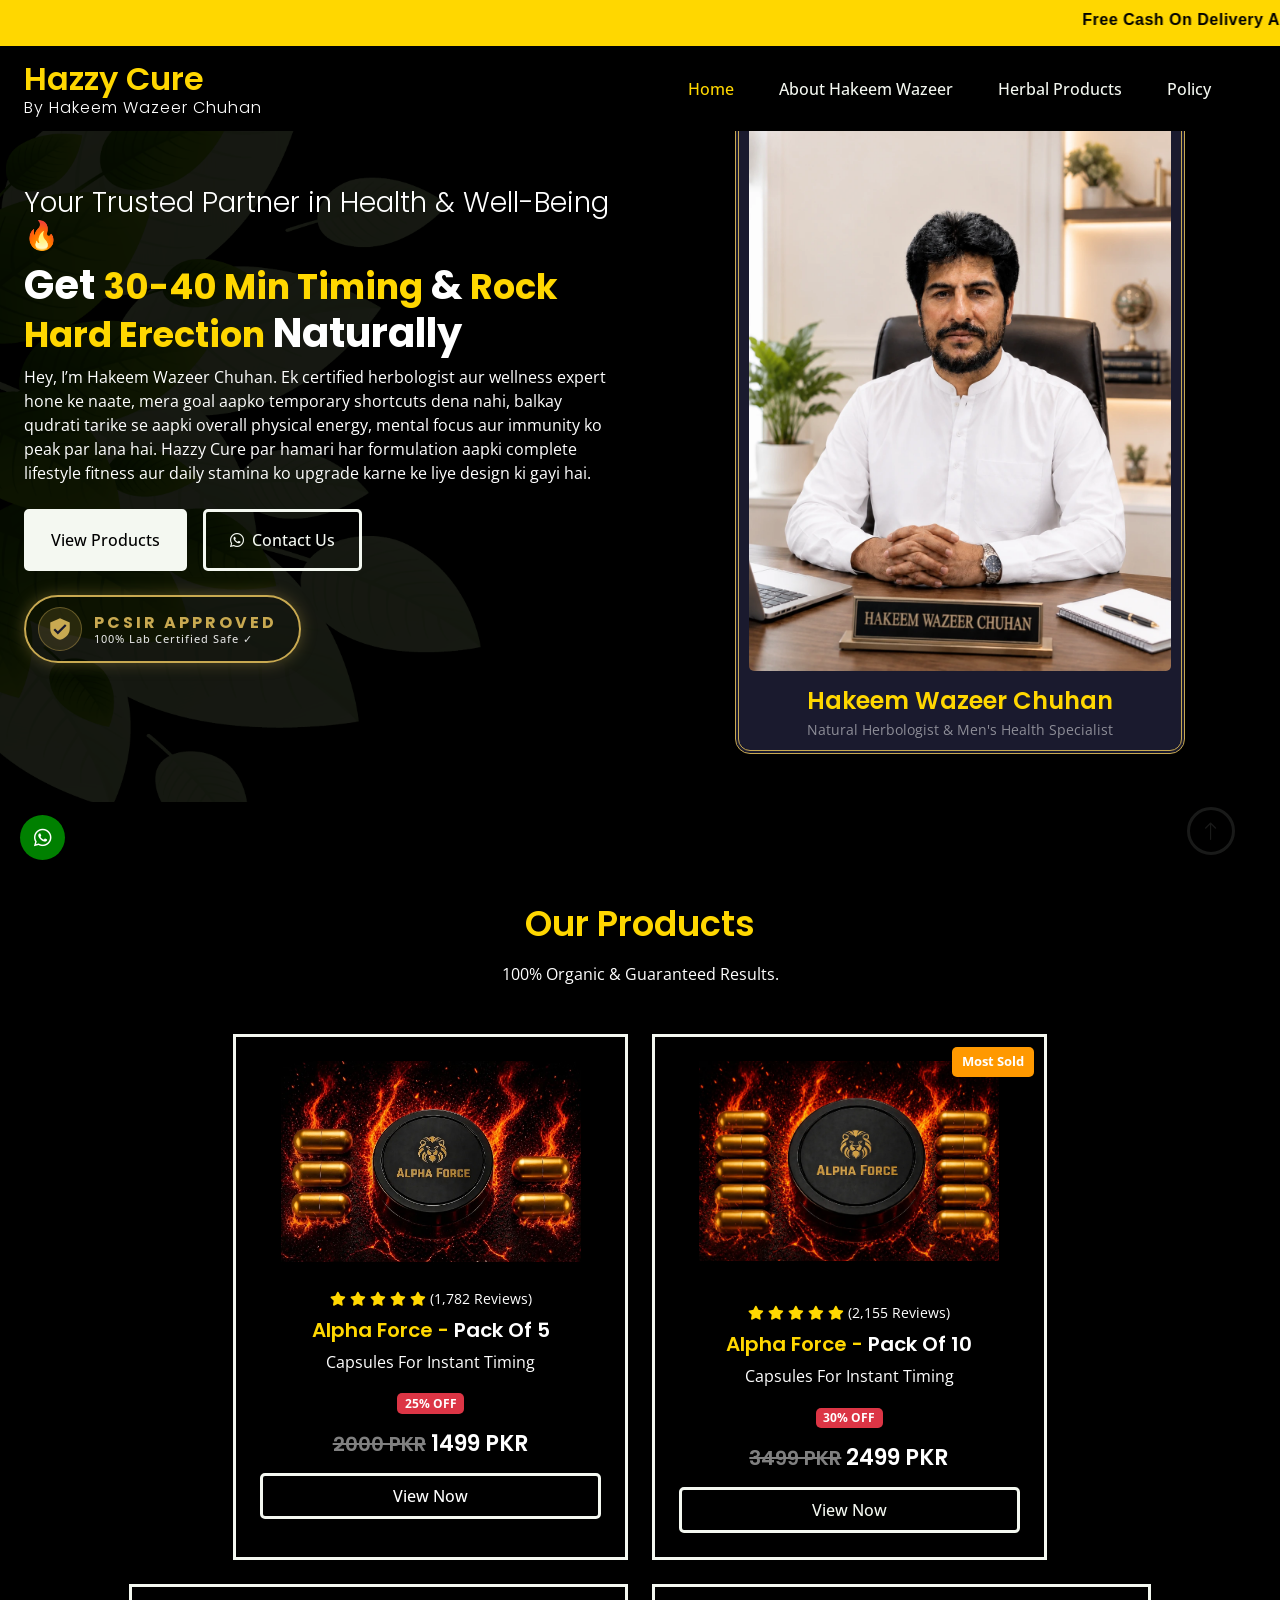
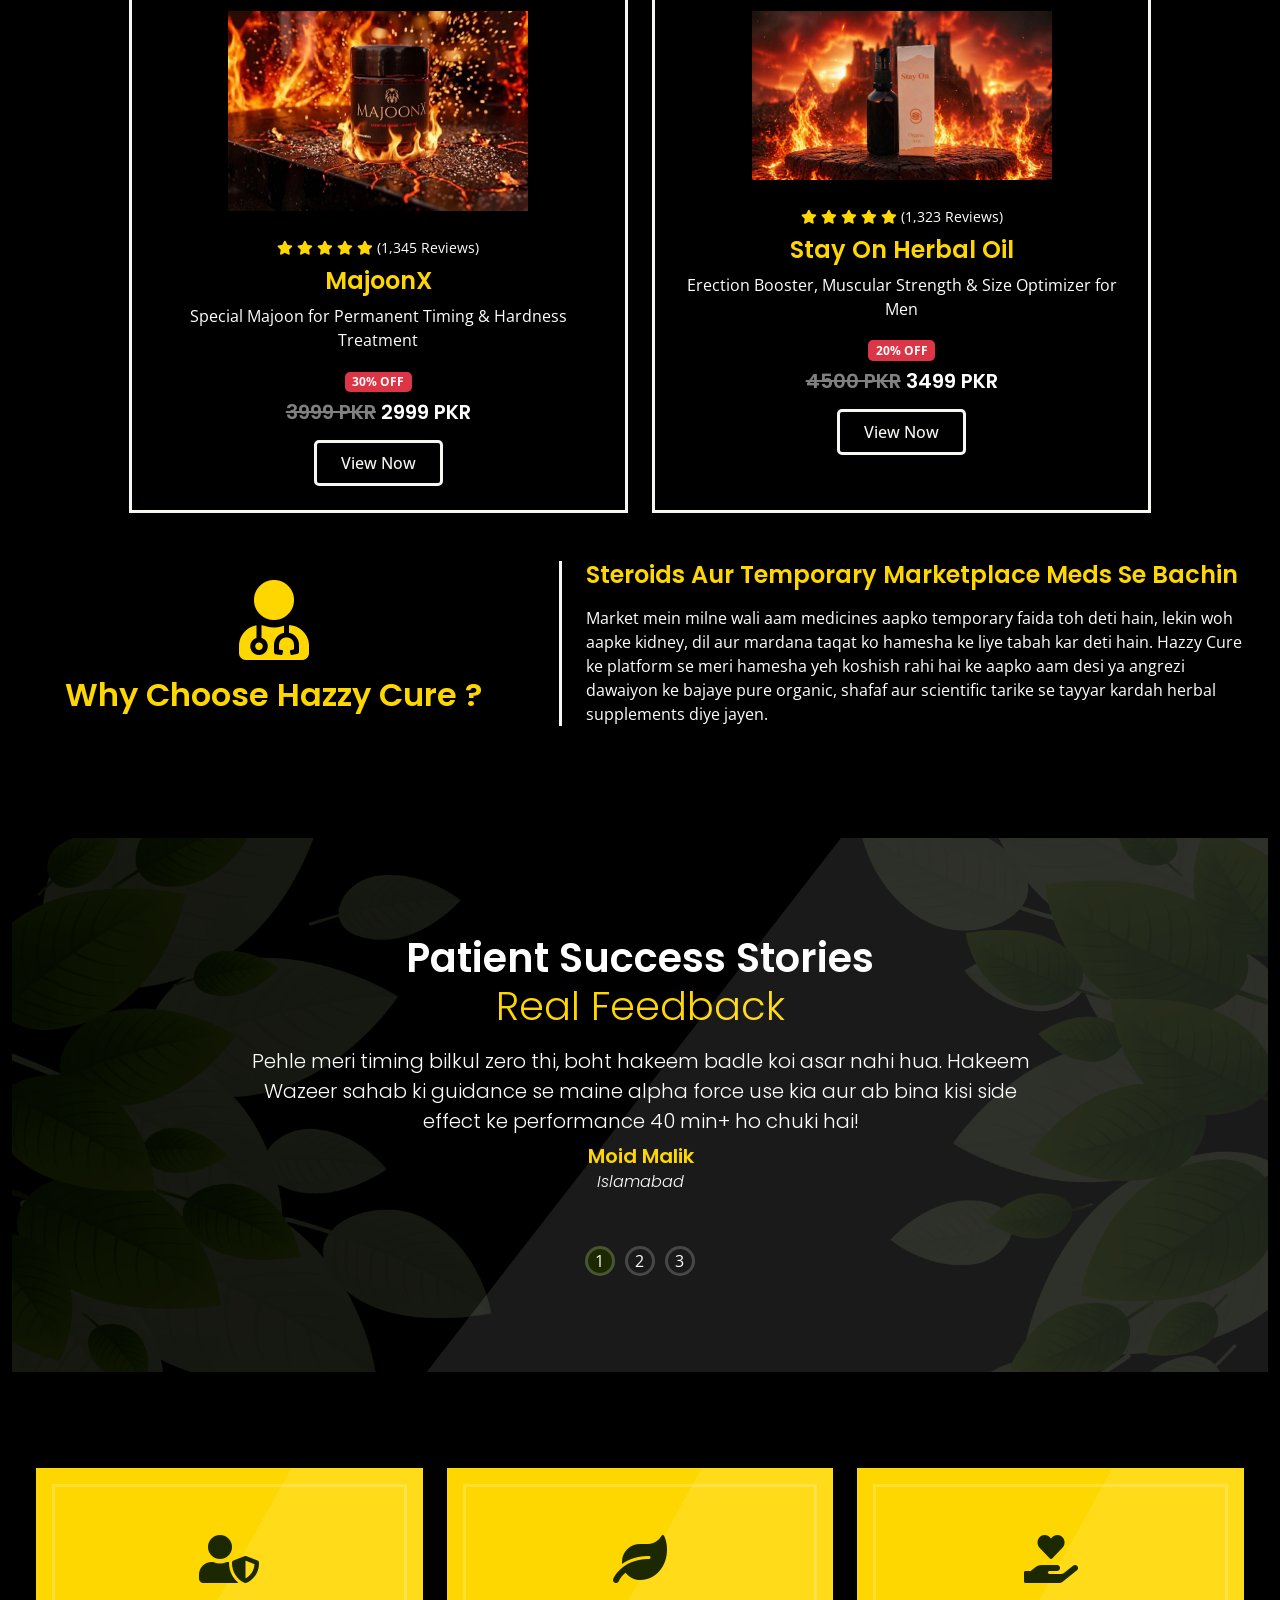
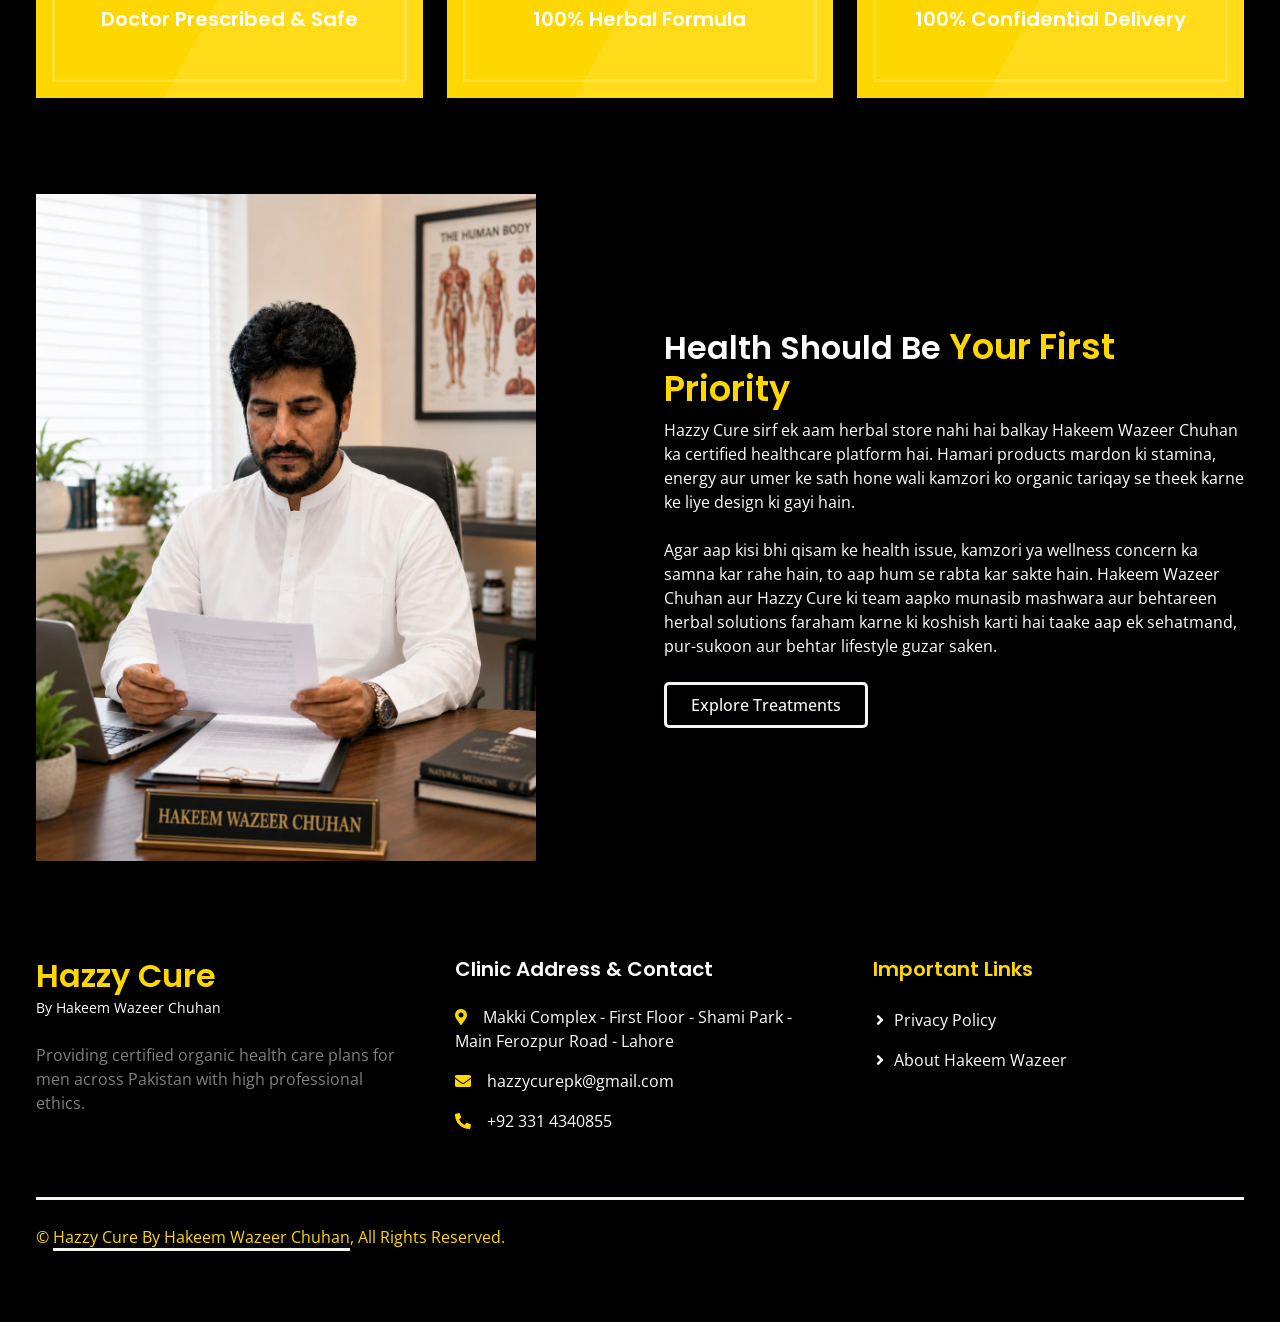
==== commit fdc860d7: "Update index.html" ====
--- a/index.html
+++ b/index.html
@@ -34,6 +34,24 @@
 
     <!-- Template Stylesheet -->
     <link href="css/style.css" rel="stylesheet">
+    
+<!-- Meta Pixel Code -->
+<script>
+!function(f,b,e,v,n,t,s)
+{if(f.fbq)return;n=f.fbq=function(){n.callMethod?
+n.callMethod.apply(n,arguments):n.queue.push(arguments)};
+if(!f._fbq)f._fbq=n;n.push=n;n.loaded=!0;n.version='2.0';
+n.queue=[];t=b.createElement(e);t.async=!0;
+t.src=v;s=b.getElementsByTagName(e)[0];
+s.parentNode.insertBefore(t,s)}(window, document,'script',
+'https://connect.facebook.net/en_US/fbevents.js');
+fbq('init', '2020600545550215');
+fbq('track', 'PageView');
+</script>
+<noscript><img height="1" width="1" style="display:none"
+src="https://www.facebook.com/tr?id=2020600545550215&ev=PageView&noscript=1"
+/></noscript>
+<!-- End Meta Pixel Code -->
 </head>
 
 <body class="bg-clr">
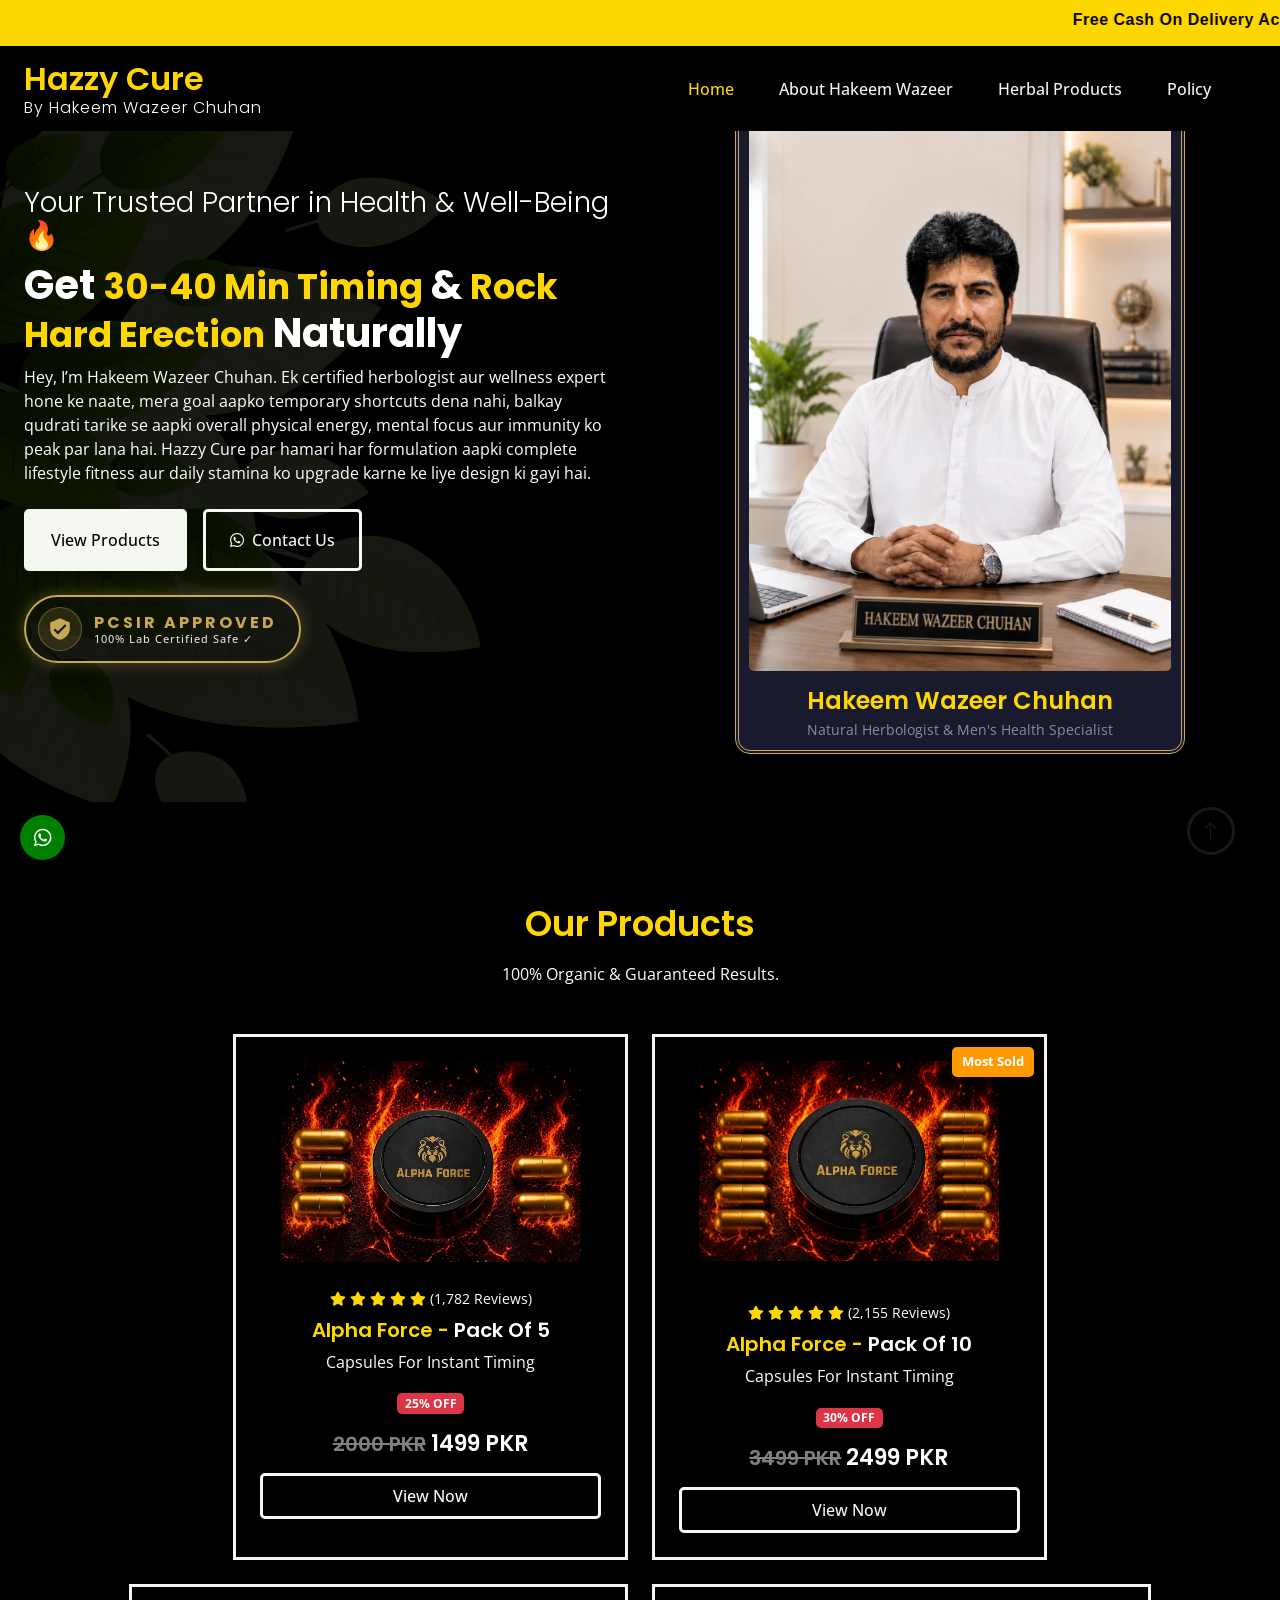
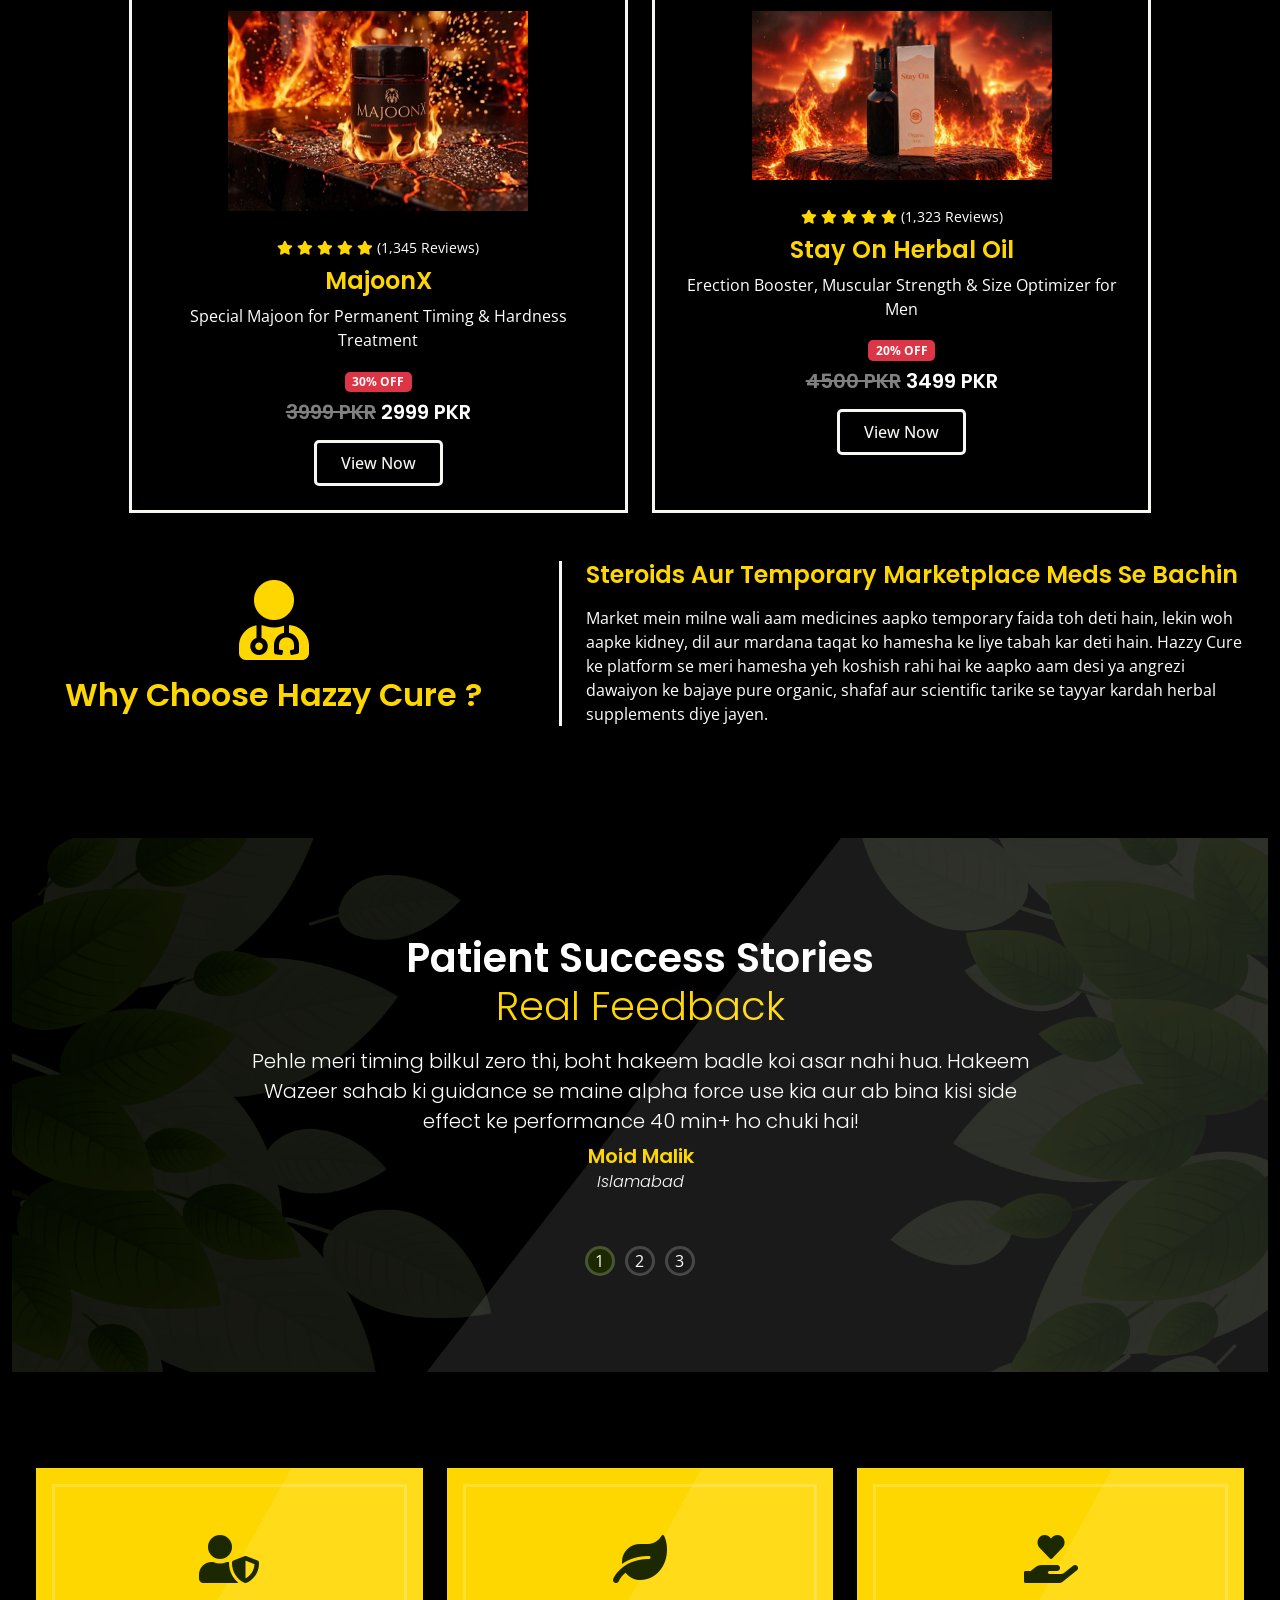
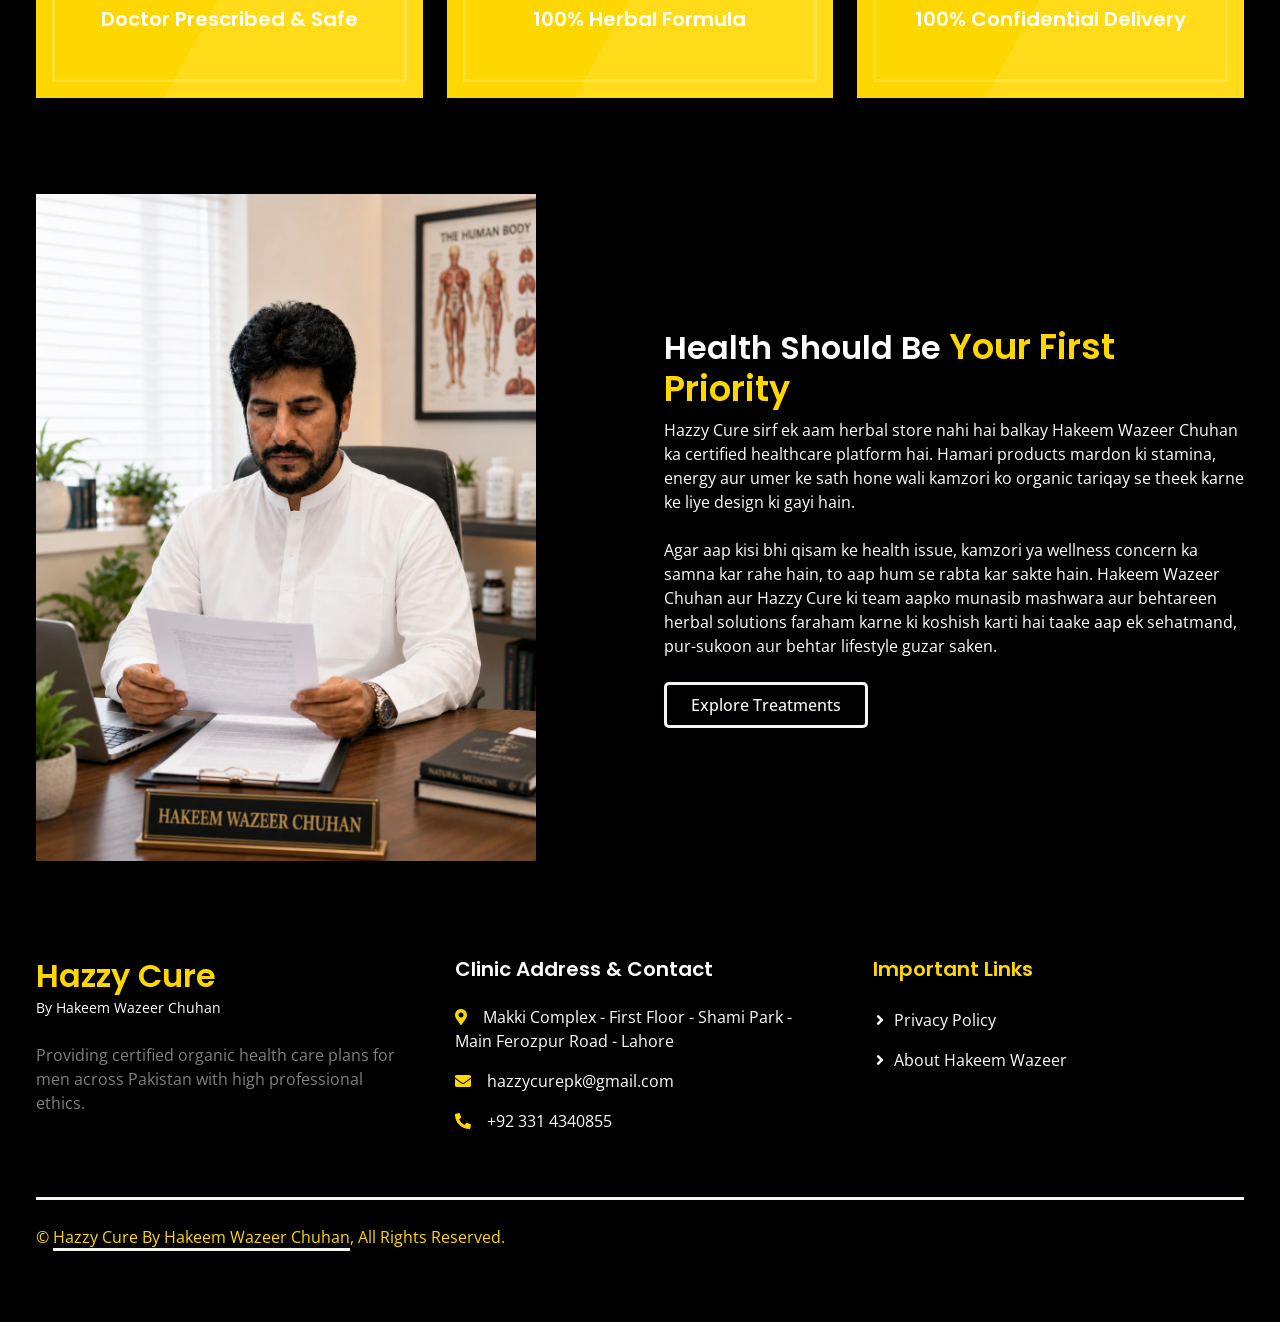
==== commit c30241f9: "Update index.html" ====
--- a/index.html
+++ b/index.html
@@ -3,7 +3,7 @@
 
 <head>
     <meta charset="utf-8">
-    <title>Hakeem Wazeer Chuhan - Hazzy Cure | Men's Health Expert</title>
+    <title>Wazeer Chuhan - Hazzy Cure | Men's Health Expert</title>
     <meta content="width=device-width, initial-scale=1.0" name="viewport">
     <meta content="Dr Wazeer Chuhan, Hazzy Cure, Men Timing Products Pakistan, Herbal Erection Booster" name="keywords">
     <meta content="Consult with Hakeem Wazeer Chuhan at Hazzy Cure for 100% natural, herbal solutions for men's stamina, timing, and confidence with zero side effects." name="description">
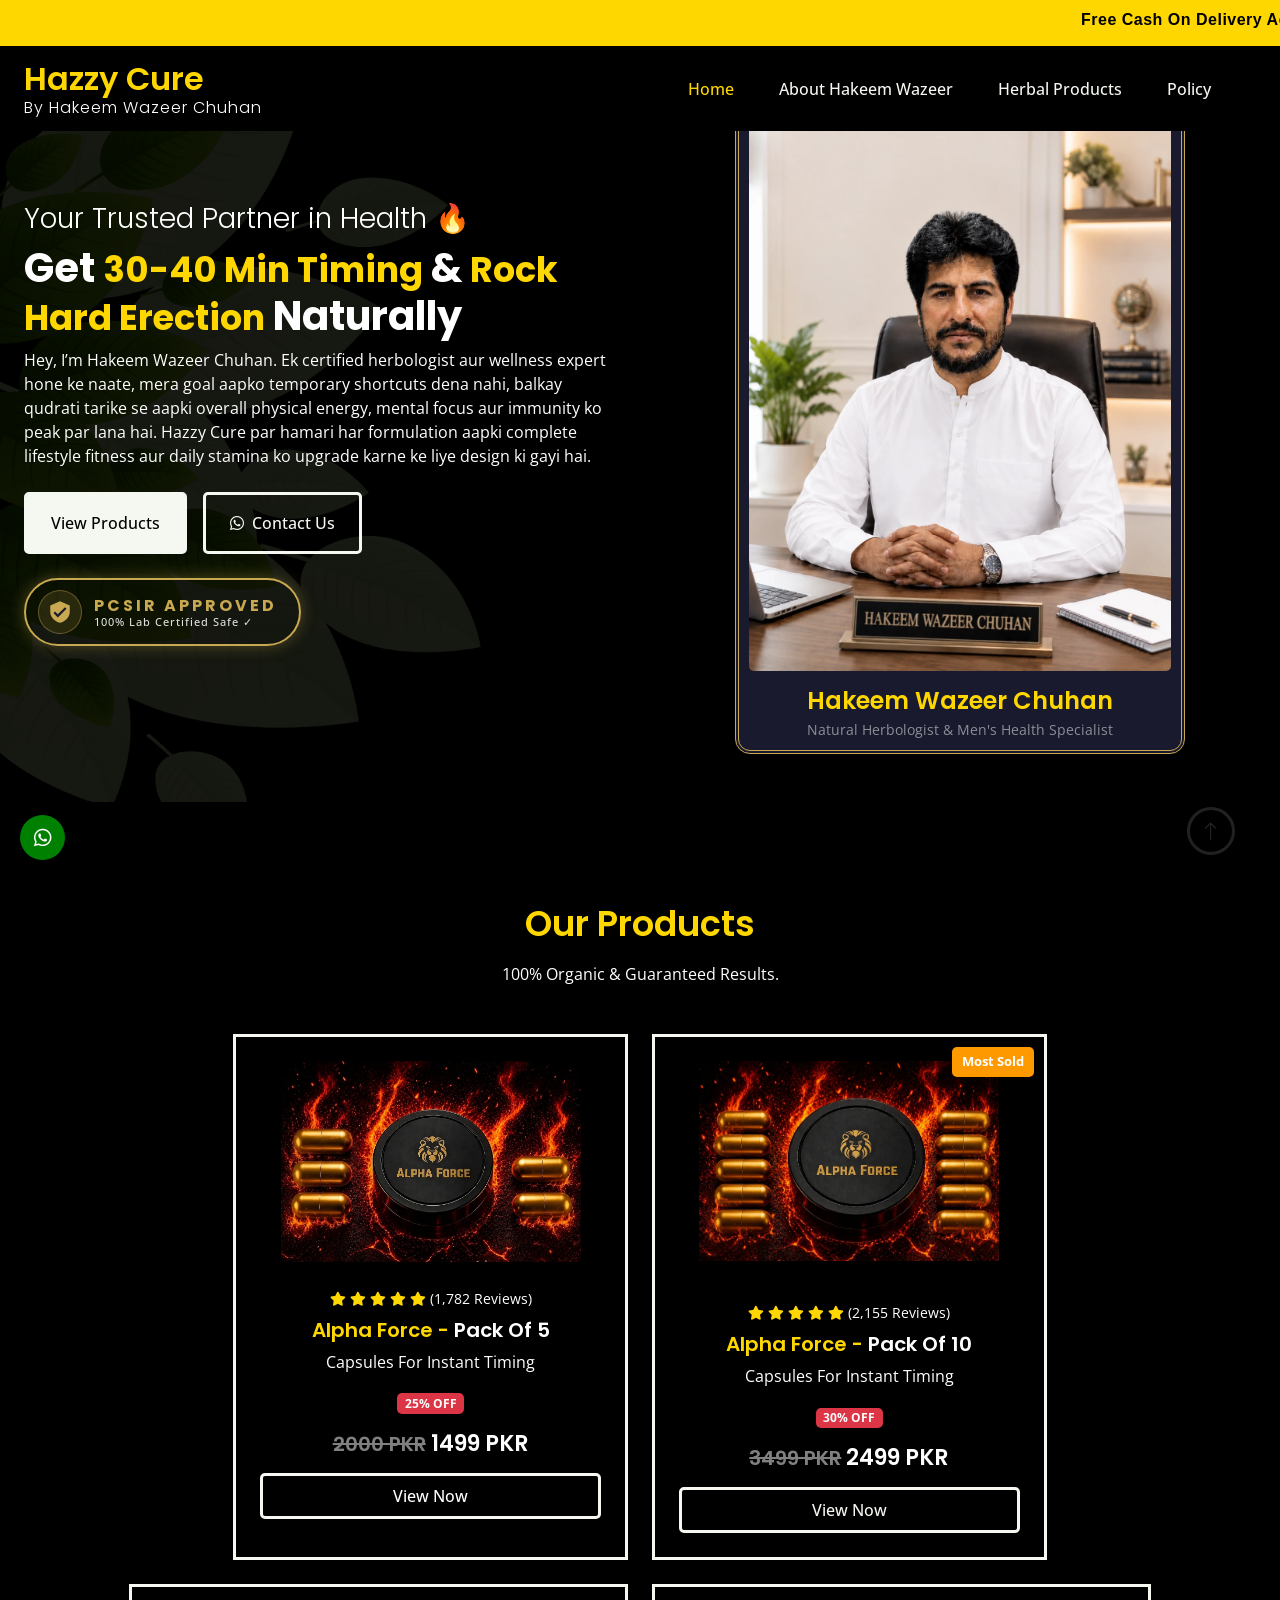
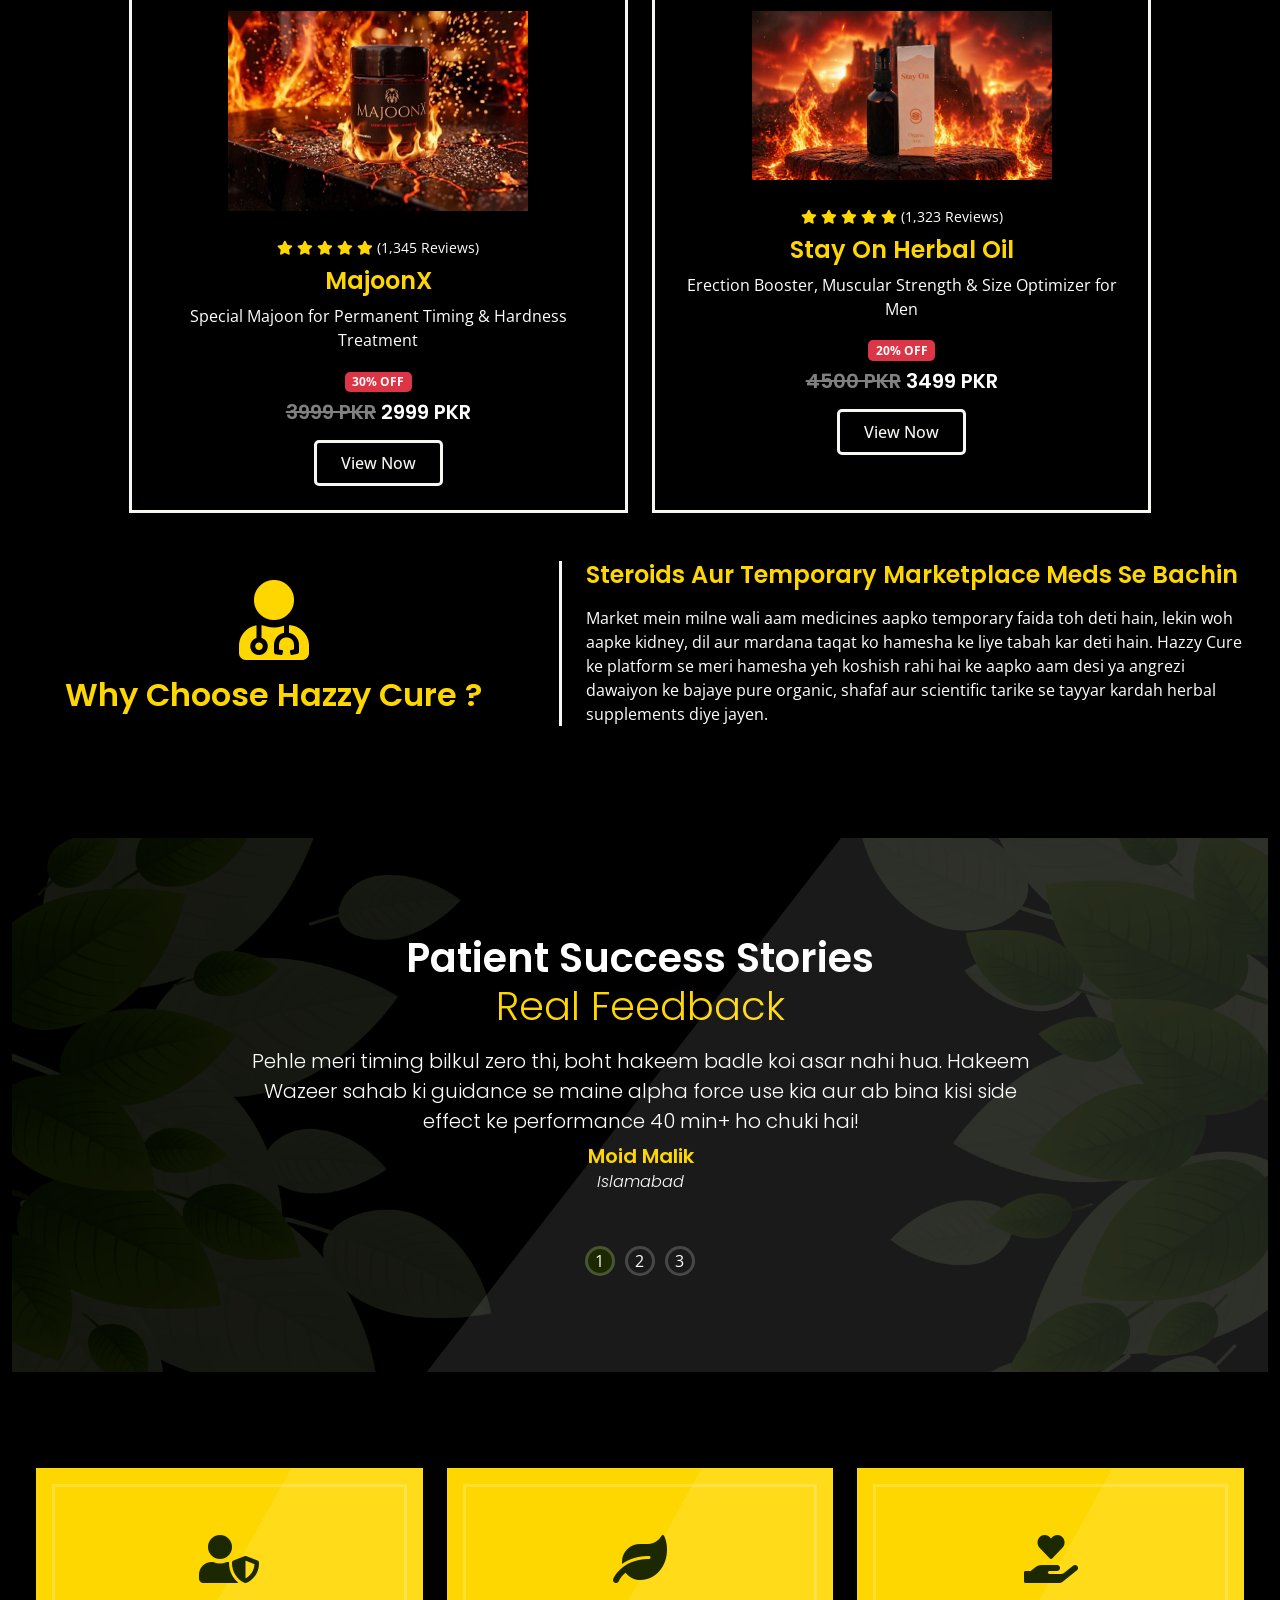
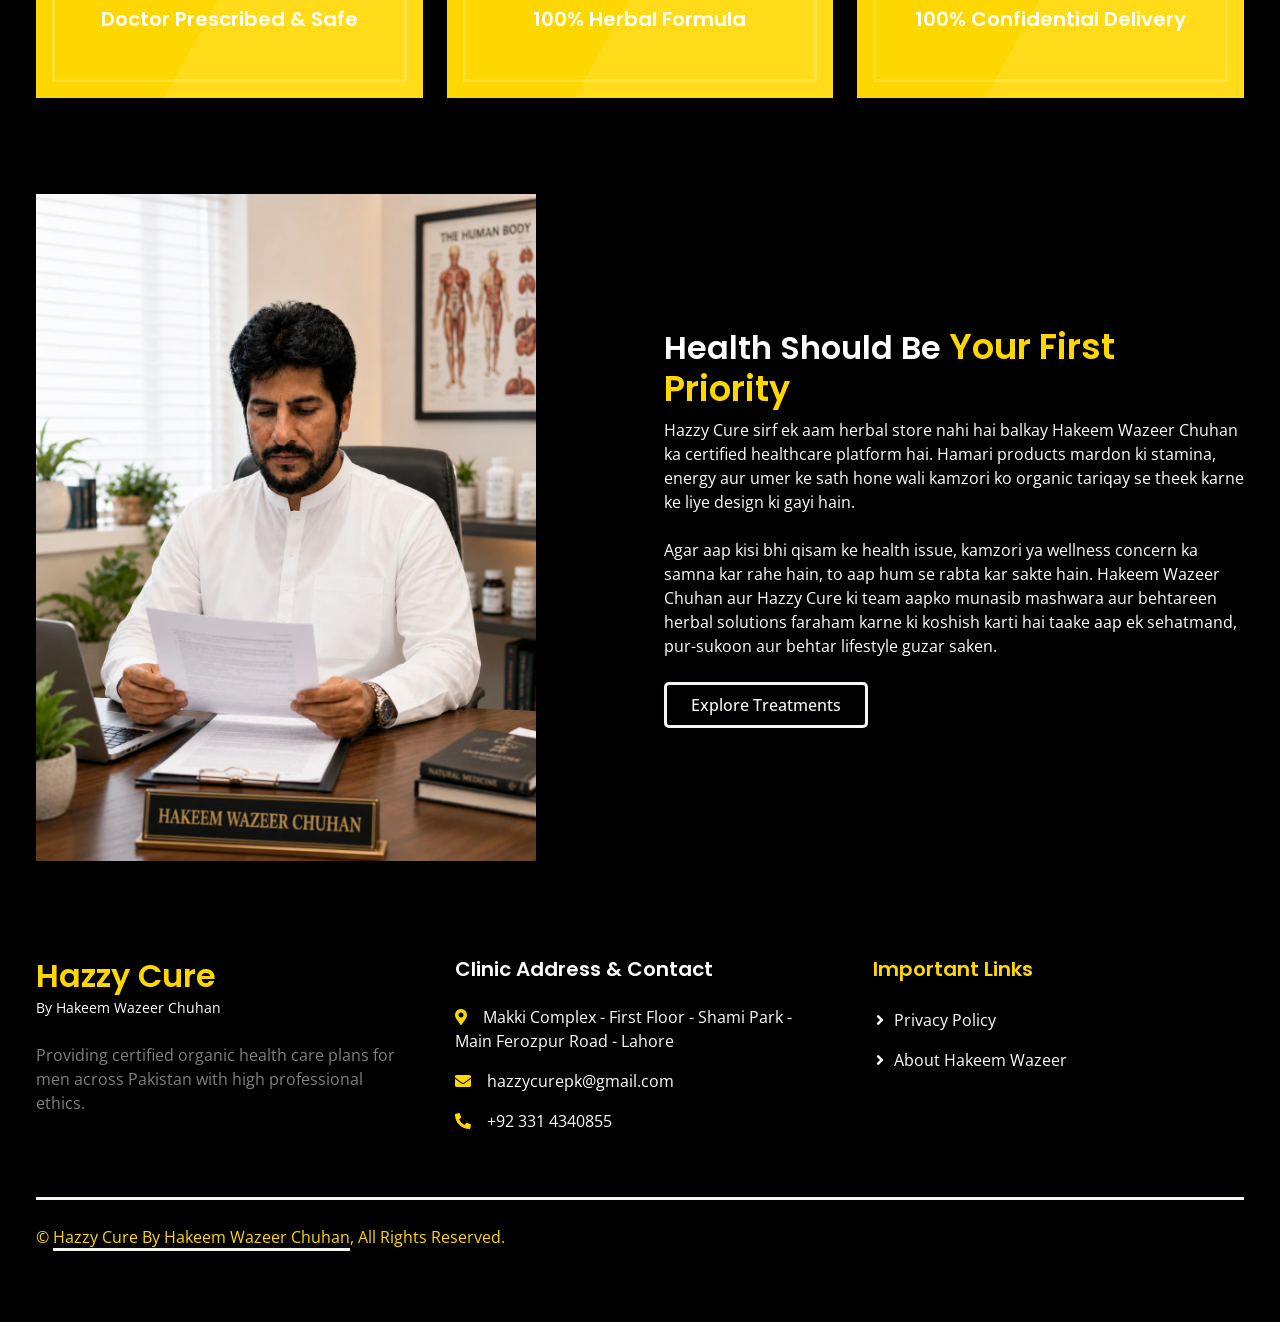
==== commit 61ac367b: "Update index.html" ====
--- a/index.html
+++ b/index.html
@@ -101,7 +101,7 @@
         <div class="container">
             <div class="row g-5 align-items-center">
                 <div class="col-lg-6 text-center text-lg-start">
-                    <h3 class="fw-light text-white animated slideInRight">Your Trusted Partner in Health & Well-Being 🔥</h3>
+                    <h3 class="fw-light text-white animated slideInRight">Your Trusted Partner in Health 🔥</h3>
                     <h1 class="display-6 text-white animated slideInRight">
                         Get <span class="gold">30-40 Min Timing</span> & <span class="gold">Rock Hard Erection</span> Naturally
                     </h1>
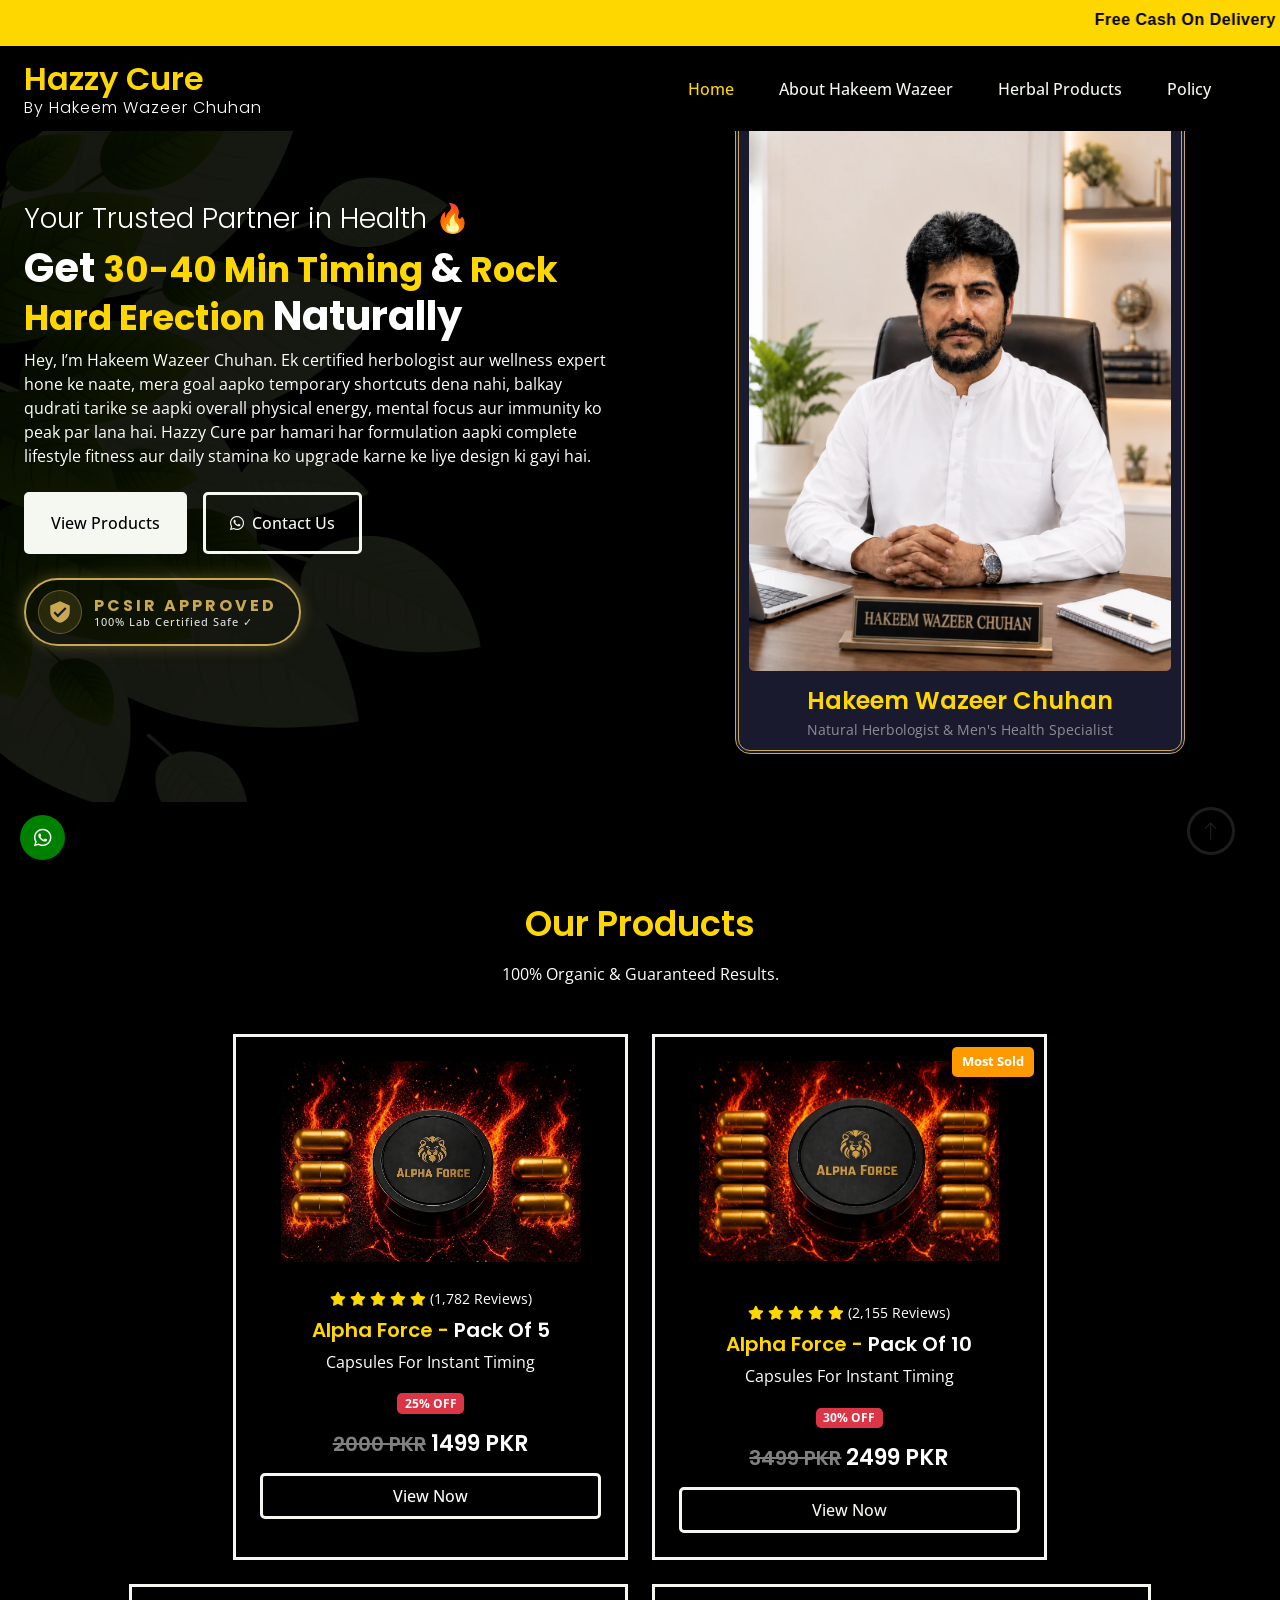
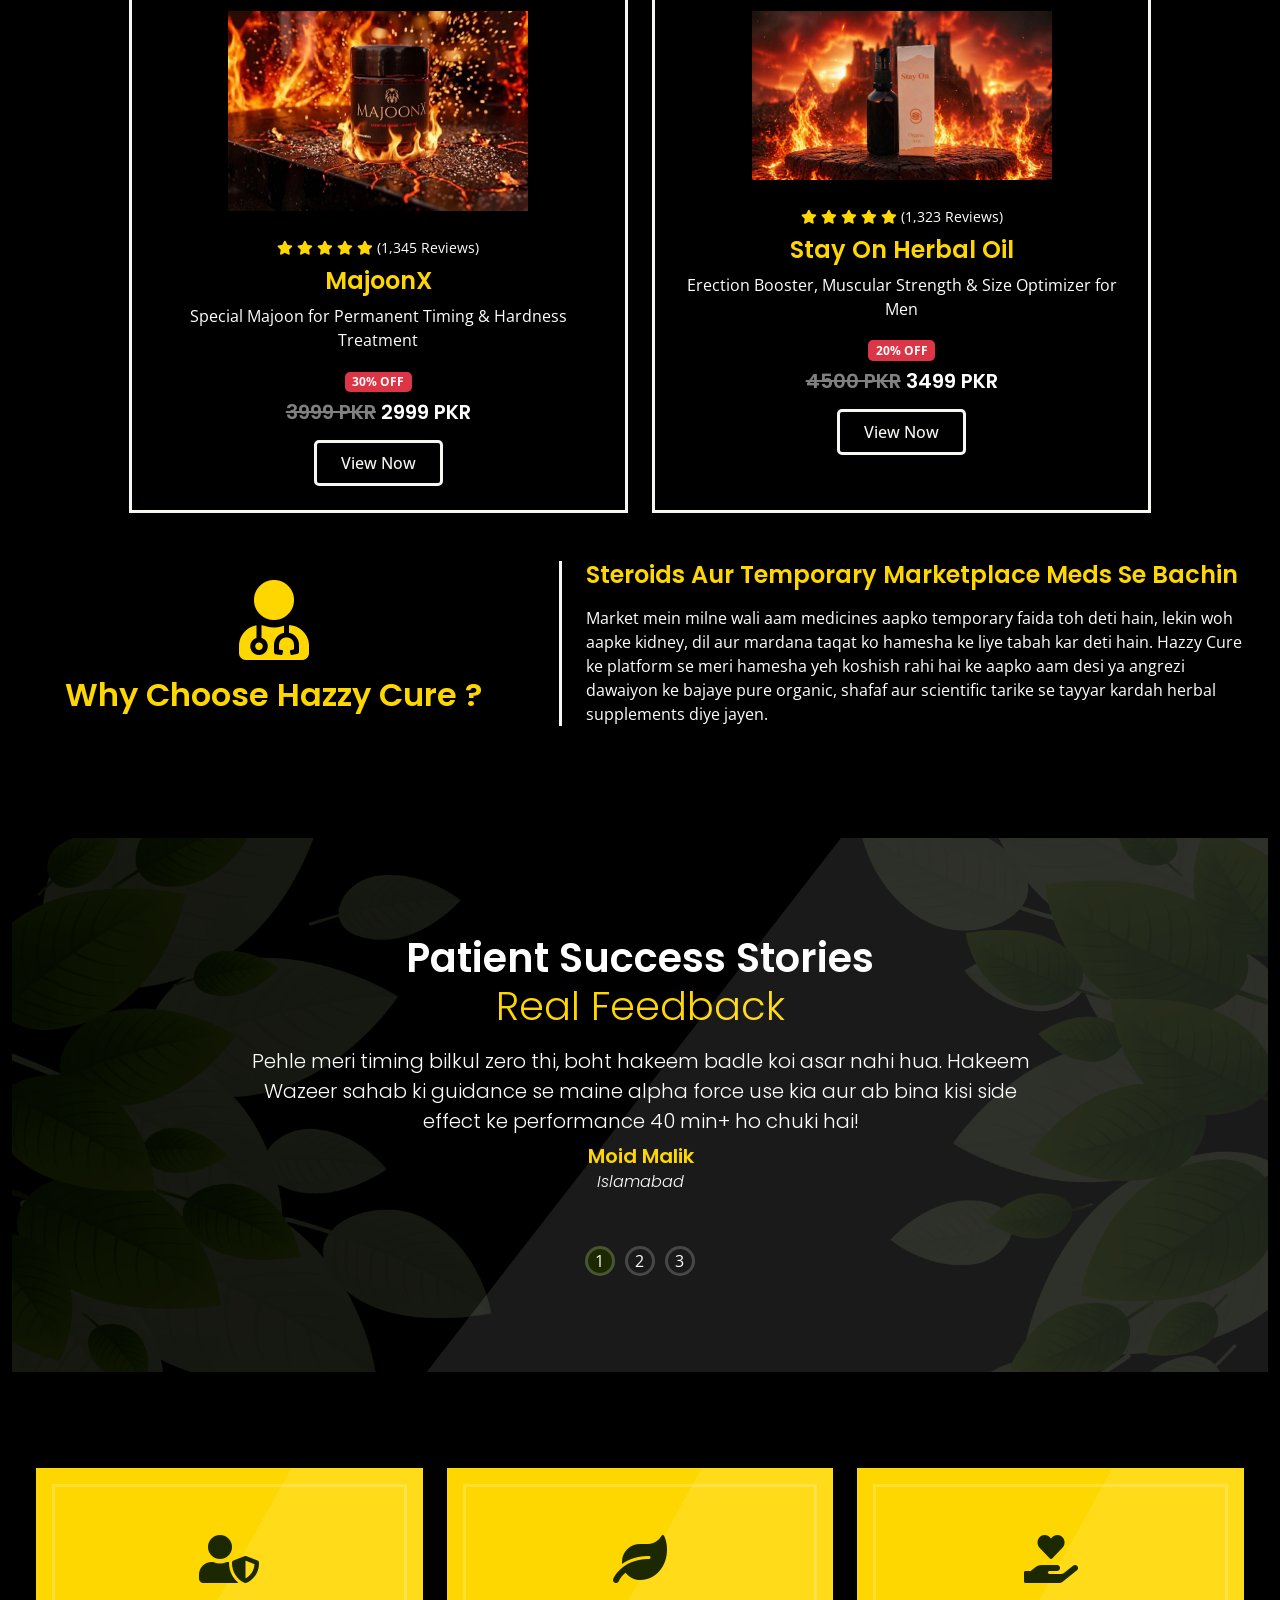
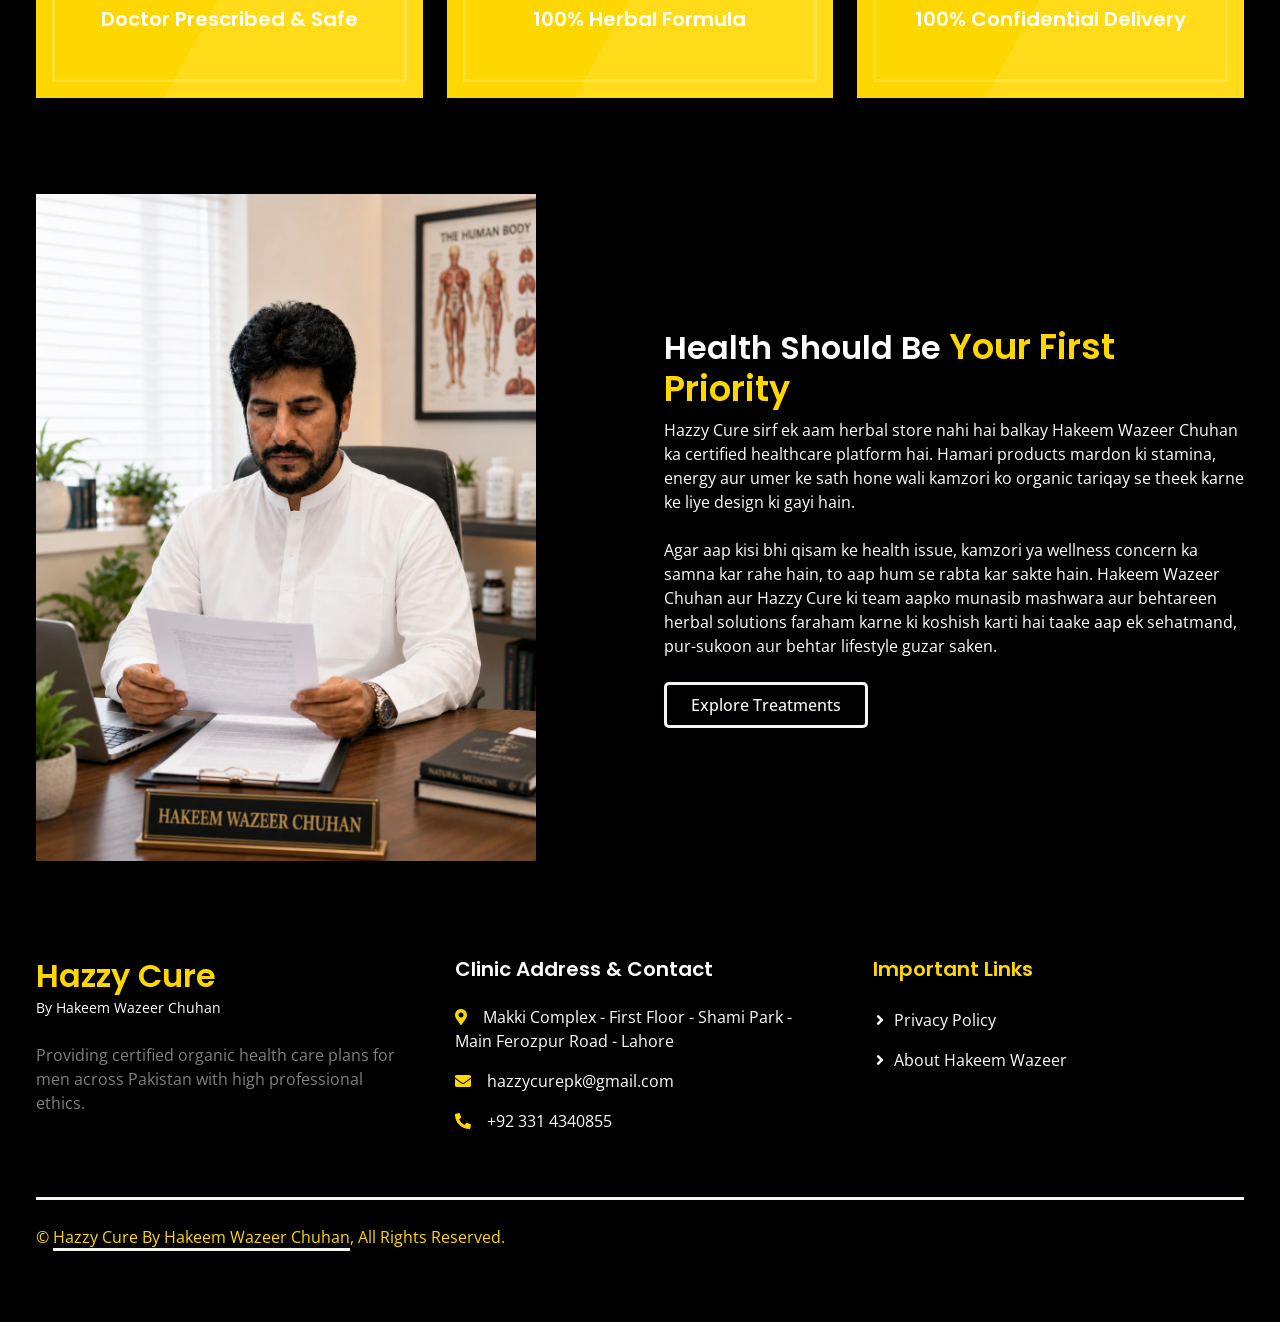
==== commit 41e1e863: "Update index.html" ====
--- a/index.html
+++ b/index.html
@@ -3,7 +3,7 @@
 
 <head>
     <meta charset="utf-8">
-    <title>Wazeer Chuhan - Hazzy Cure | Men's Health Expert</title>
+    <title>Hakeem Wazeer Chuhan - Hazzy Cure | Men's Health Expert</title>
     <meta content="width=device-width, initial-scale=1.0" name="viewport">
     <meta content="Dr Wazeer Chuhan, Hazzy Cure, Men Timing Products Pakistan, Herbal Erection Booster" name="keywords">
     <meta content="Consult with Hakeem Wazeer Chuhan at Hazzy Cure for 100% natural, herbal solutions for men's stamina, timing, and confidence with zero side effects." name="description">
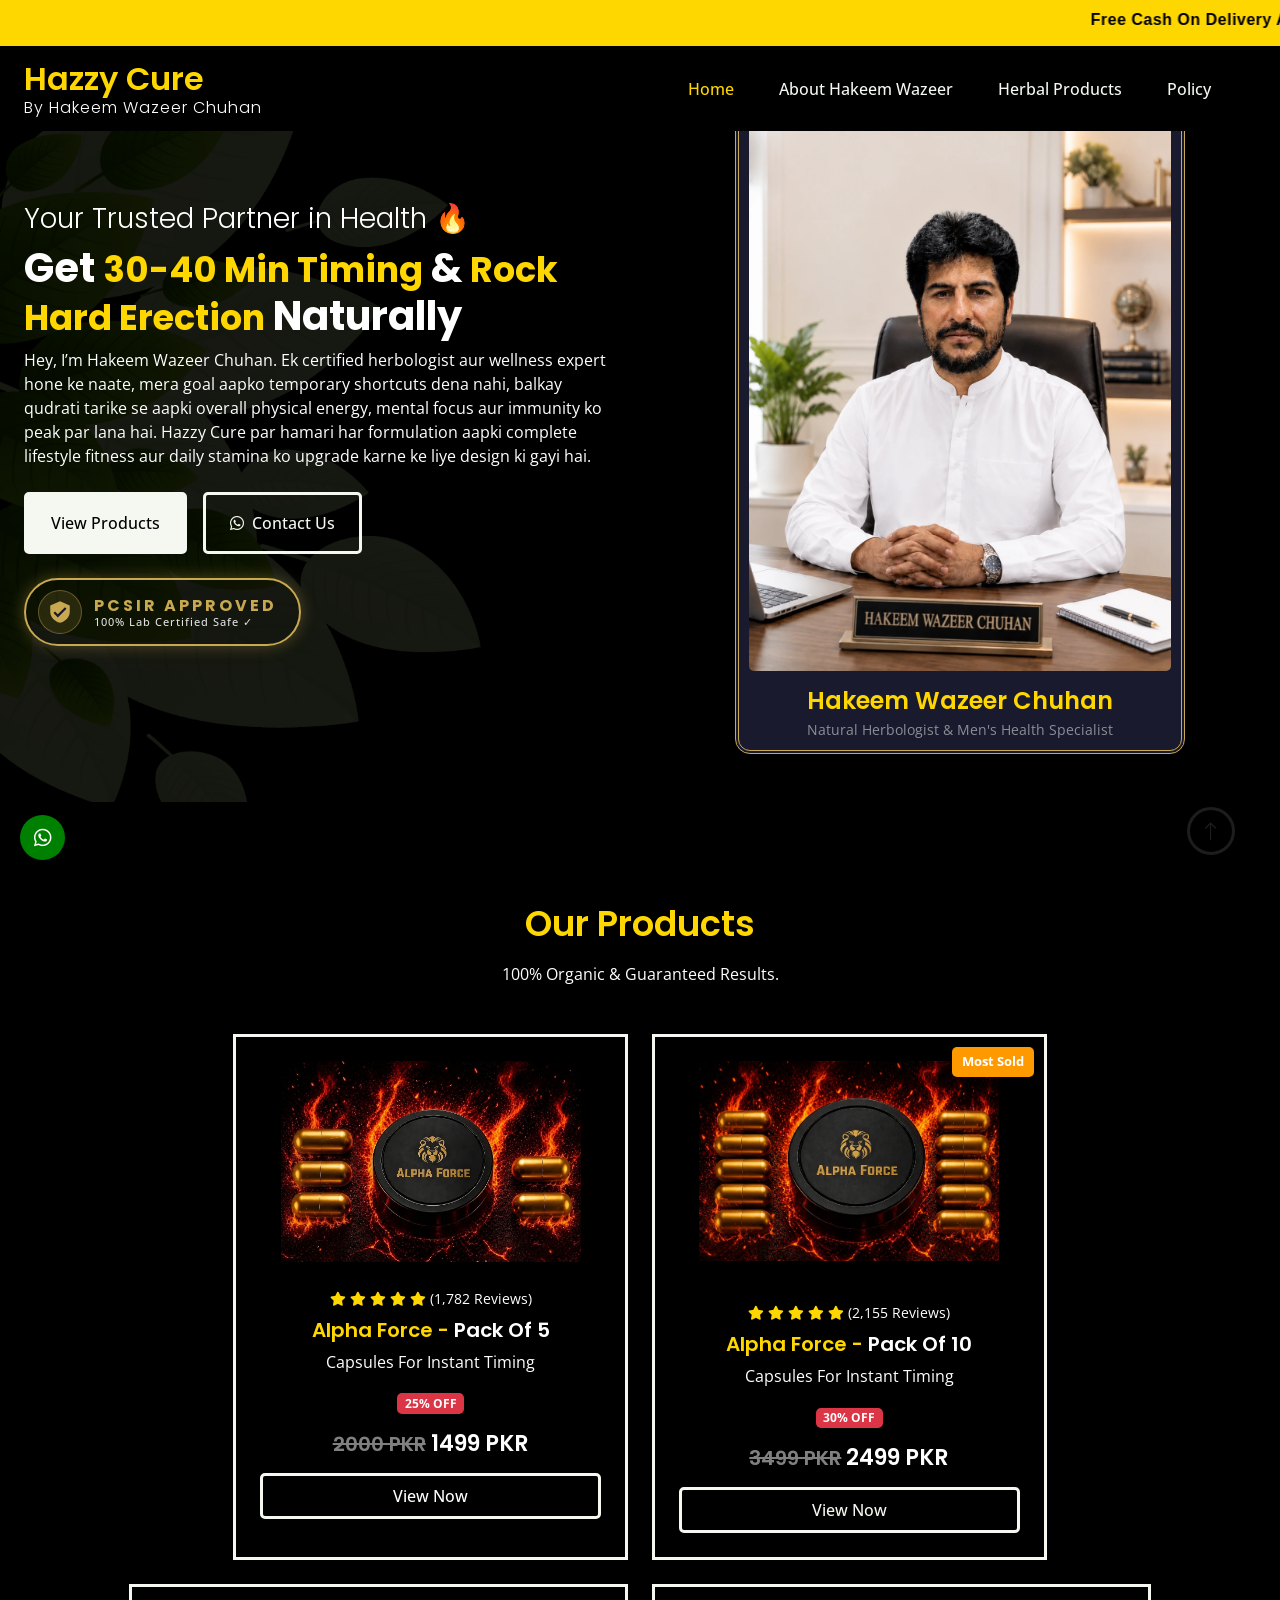
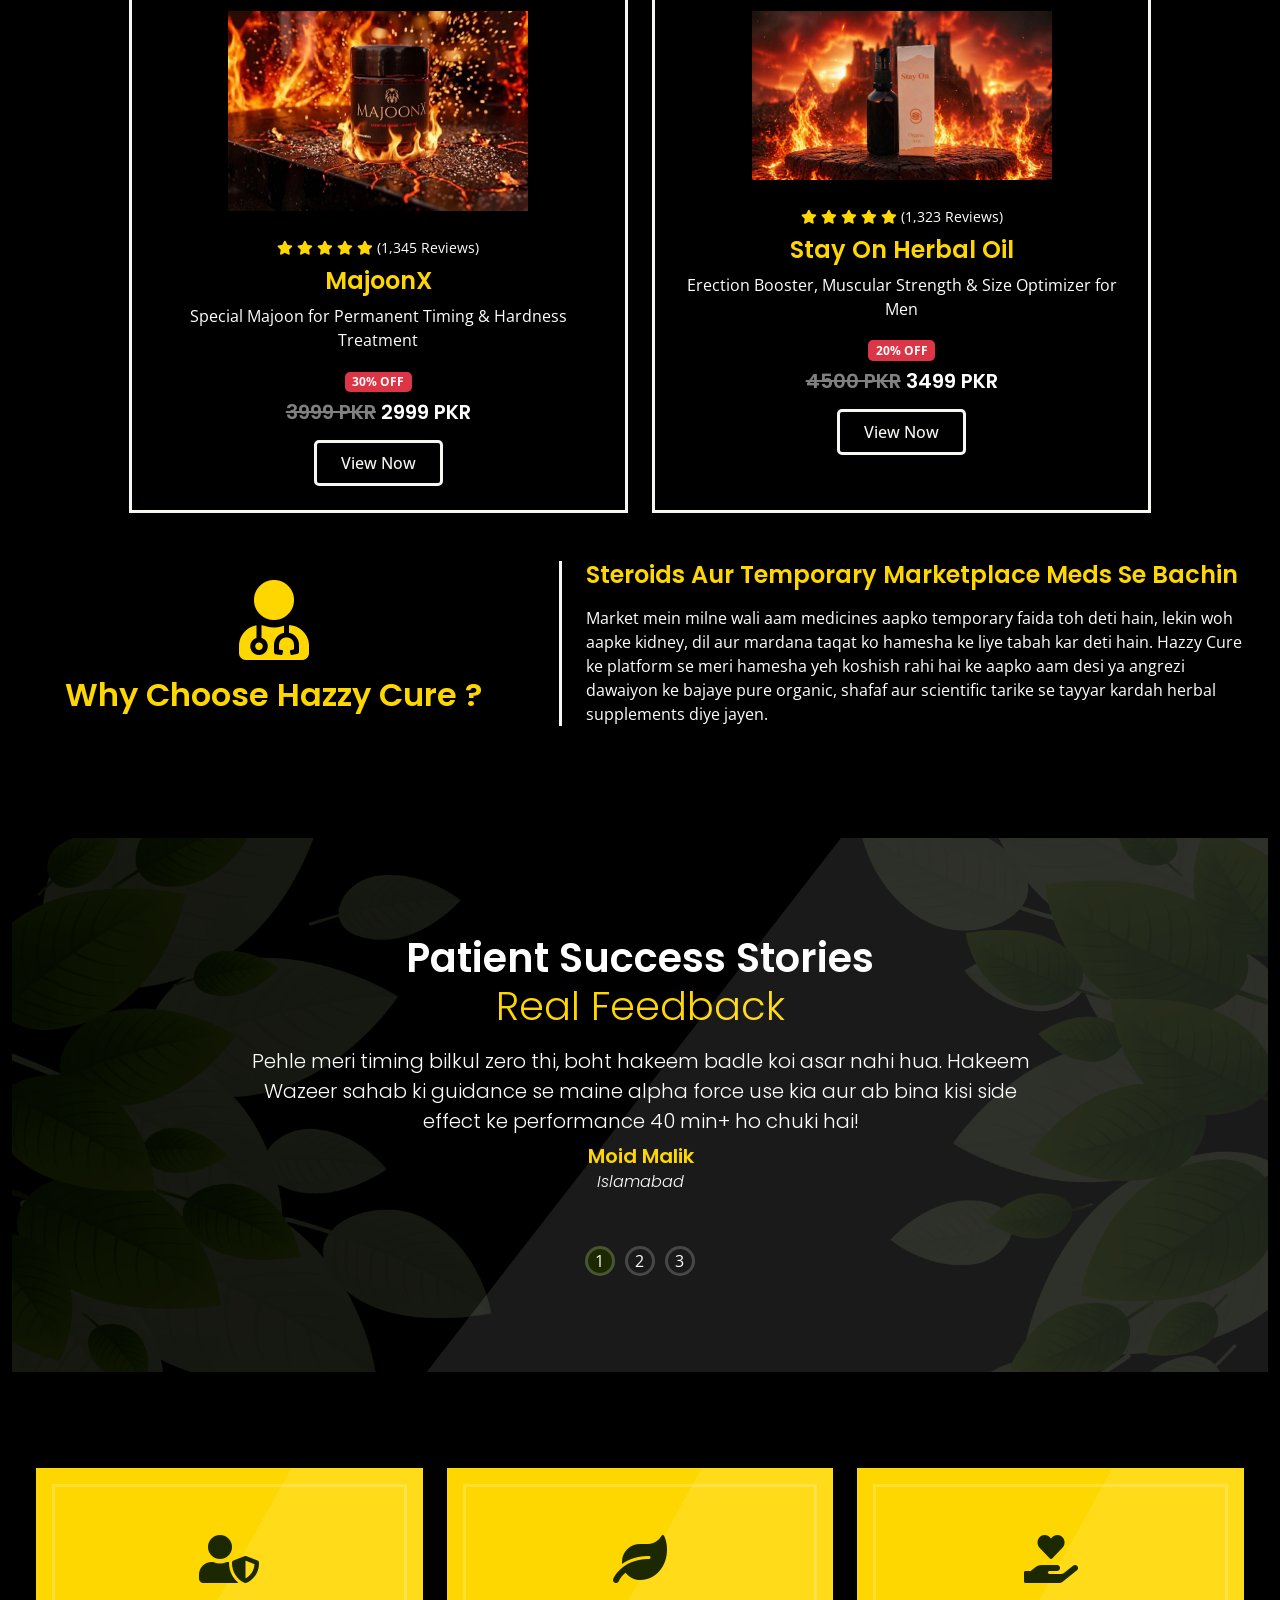
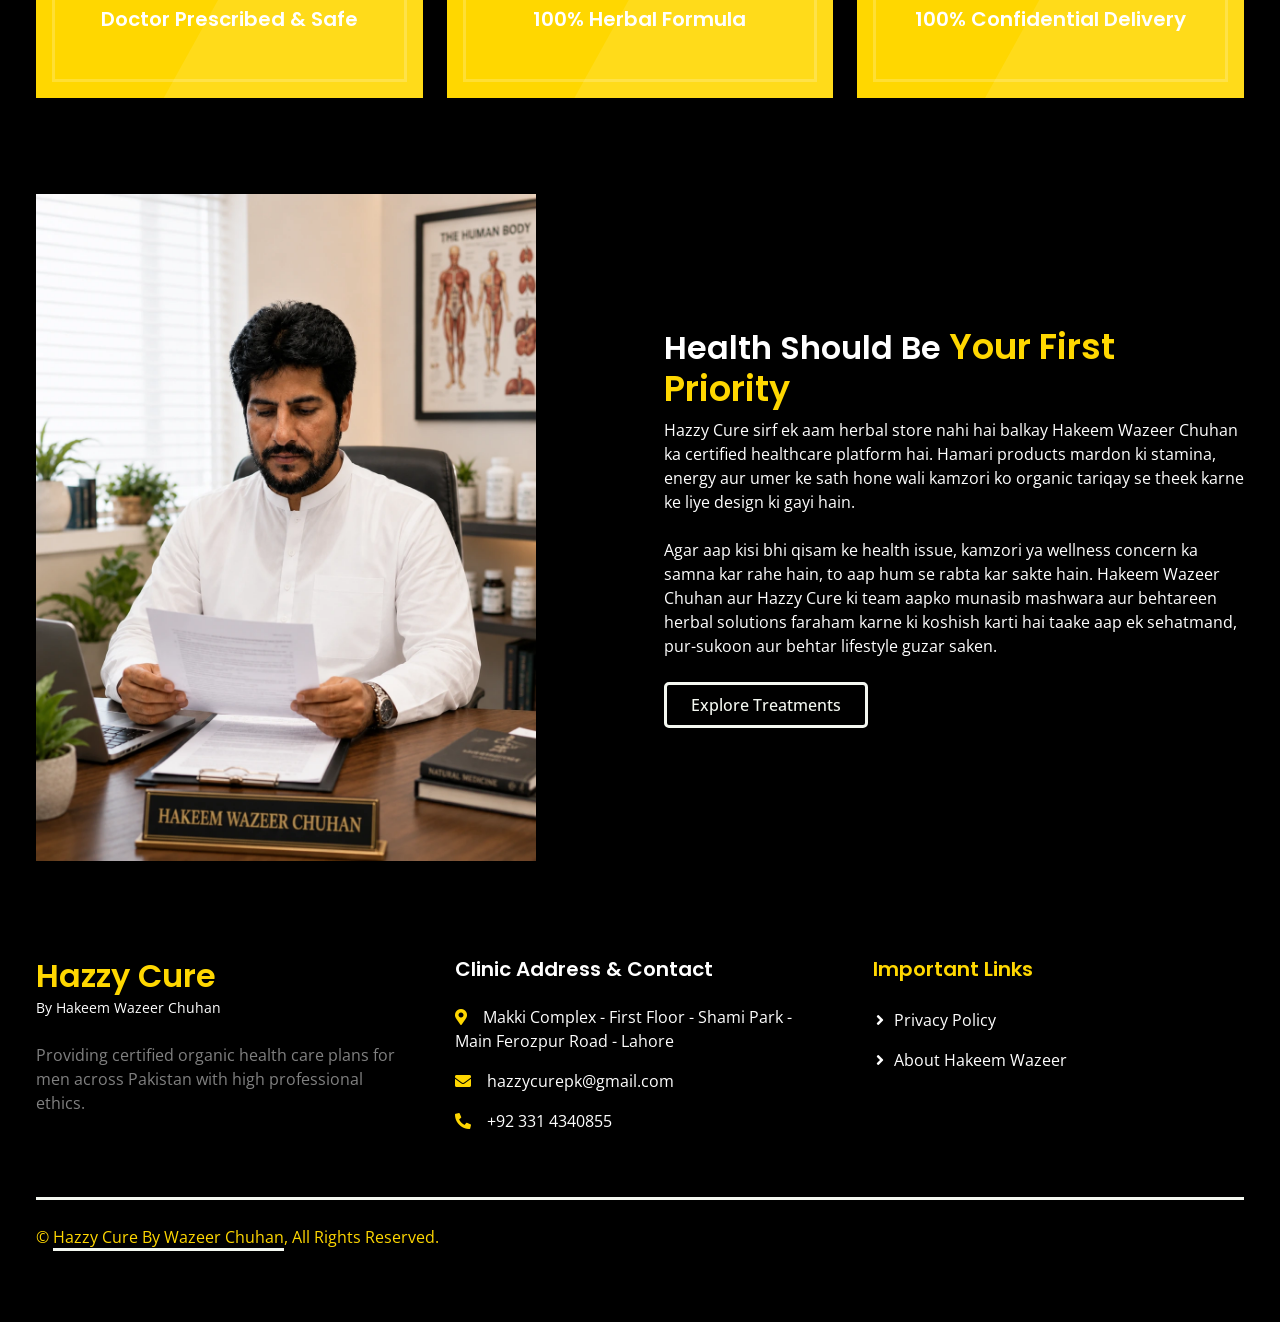
==== commit 56604d83: "Update index.html" ====
--- a/index.html
+++ b/index.html
@@ -375,7 +375,7 @@
             <div class="copyright">
                 <div class="row">
                     <div class="col-md-6 text-center text-md-start mb-3 mb-md-0 text-gold">
-                        &copy; <a class="border-bottom" href="#">Hazzy Cure By Hakeem Wazeer Chuhan</a>, All Rights Reserved.
+                        &copy; <a class="border-bottom" href="#">Hazzy Cure By Wazeer Chuhan</a>, All Rights Reserved.
                     </div>
                 </div>
             </div>
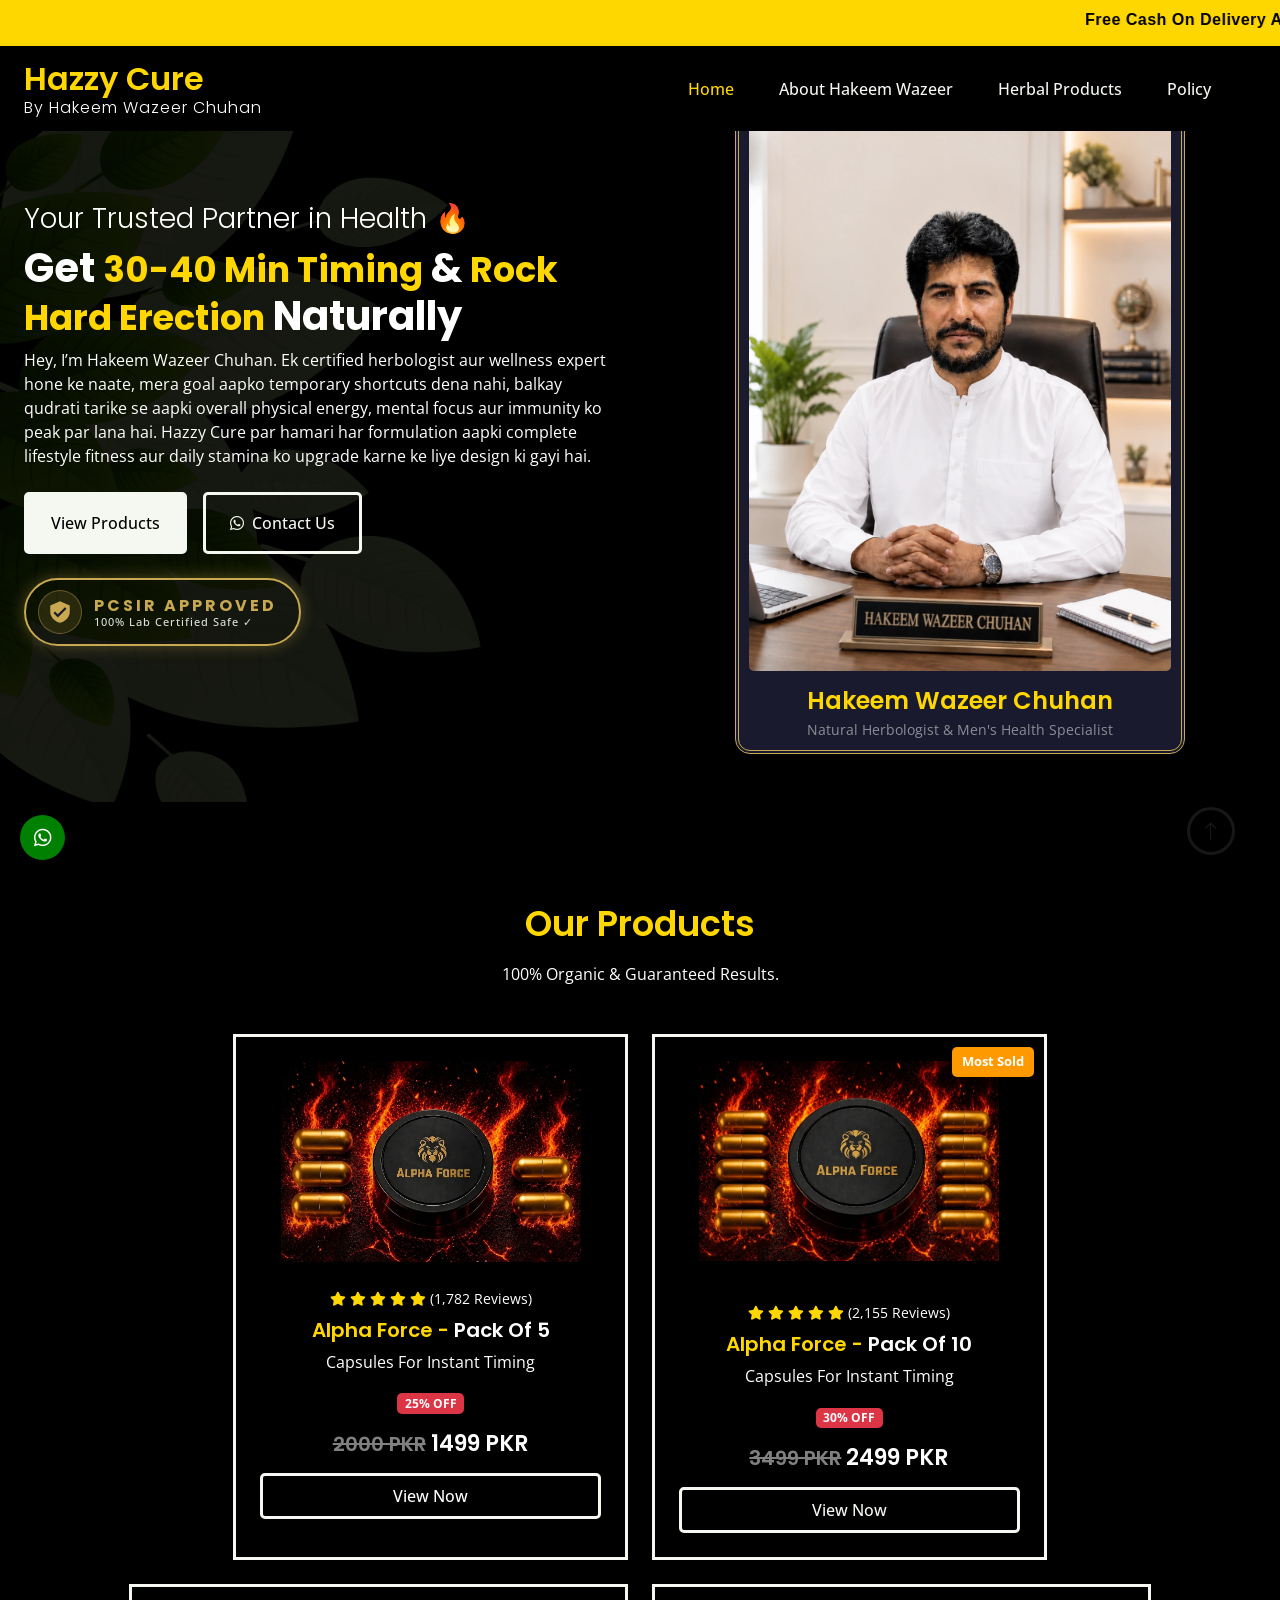
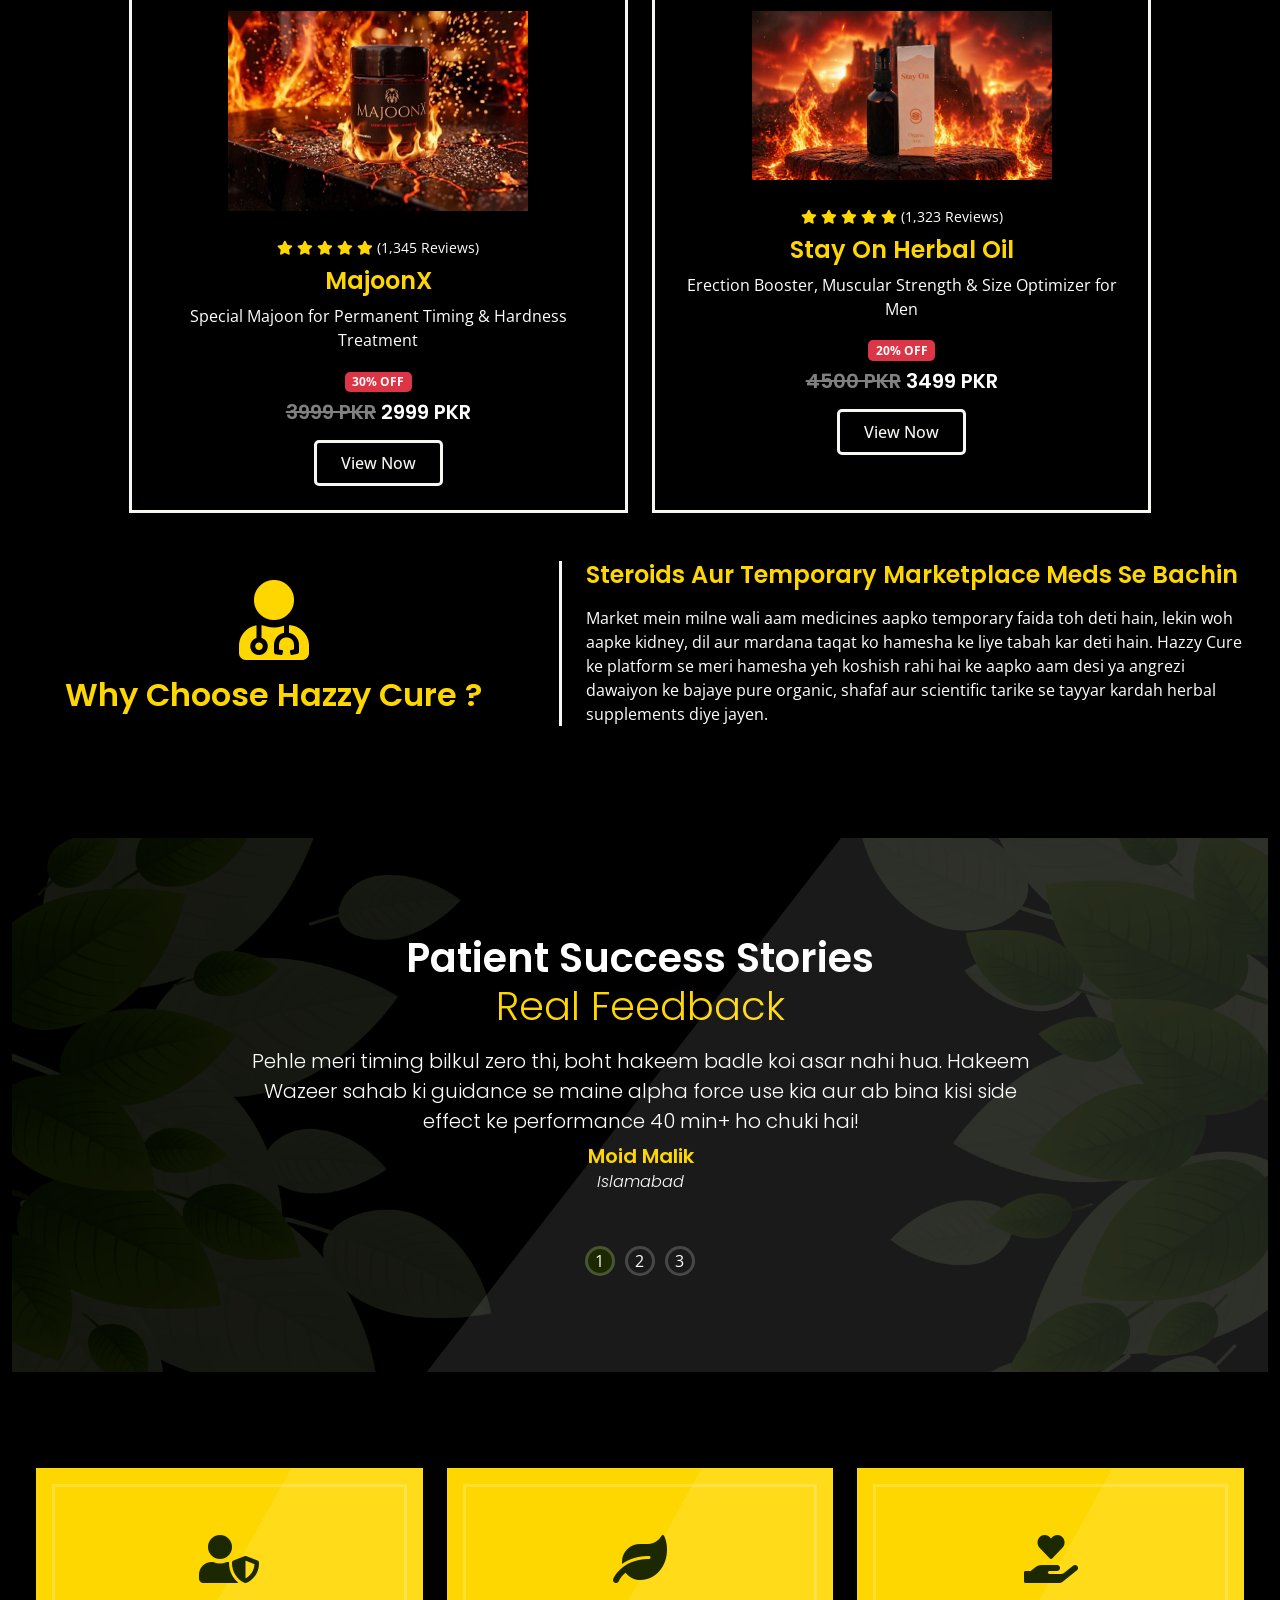
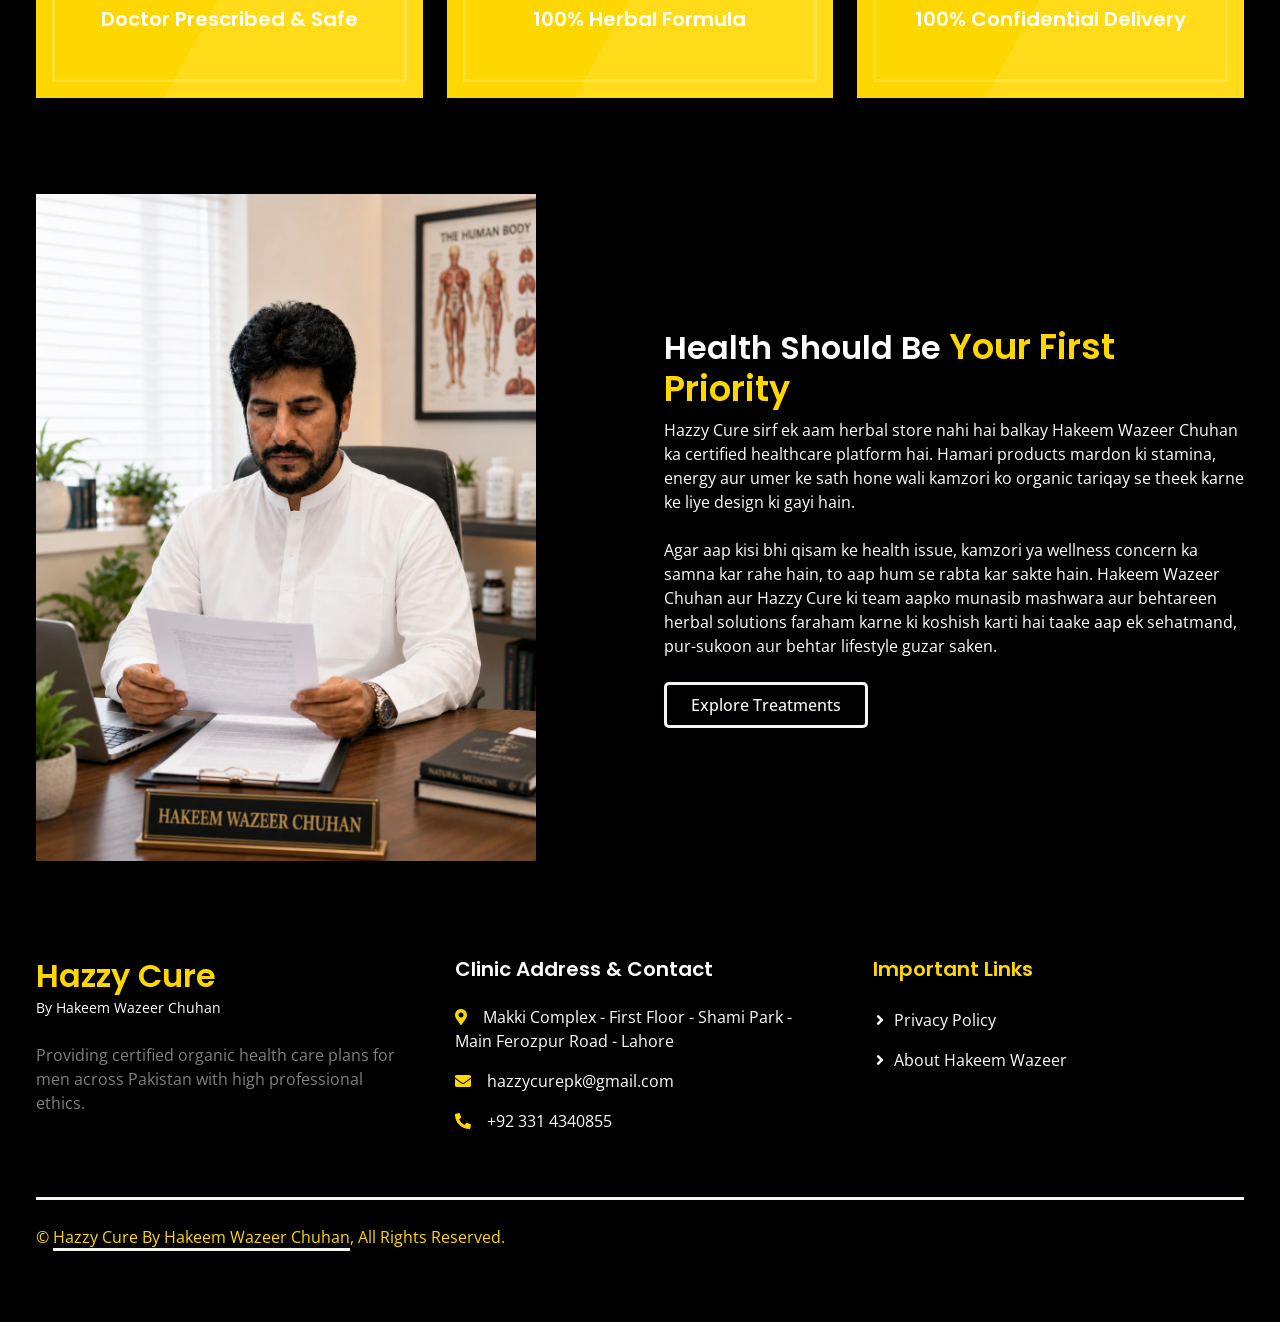
==== commit d1e10bad: "Update index.html" ====
--- a/index.html
+++ b/index.html
@@ -375,7 +375,7 @@
             <div class="copyright">
                 <div class="row">
                     <div class="col-md-6 text-center text-md-start mb-3 mb-md-0 text-gold">
-                        &copy; <a class="border-bottom" href="#">Hazzy Cure By Wazeer Chuhan</a>, All Rights Reserved.
+                        &copy; <a class="border-bottom" href="#">Hazzy Cure By Hakeem Wazeer Chuhan</a>, All Rights Reserved.
                     </div>
                 </div>
             </div>
